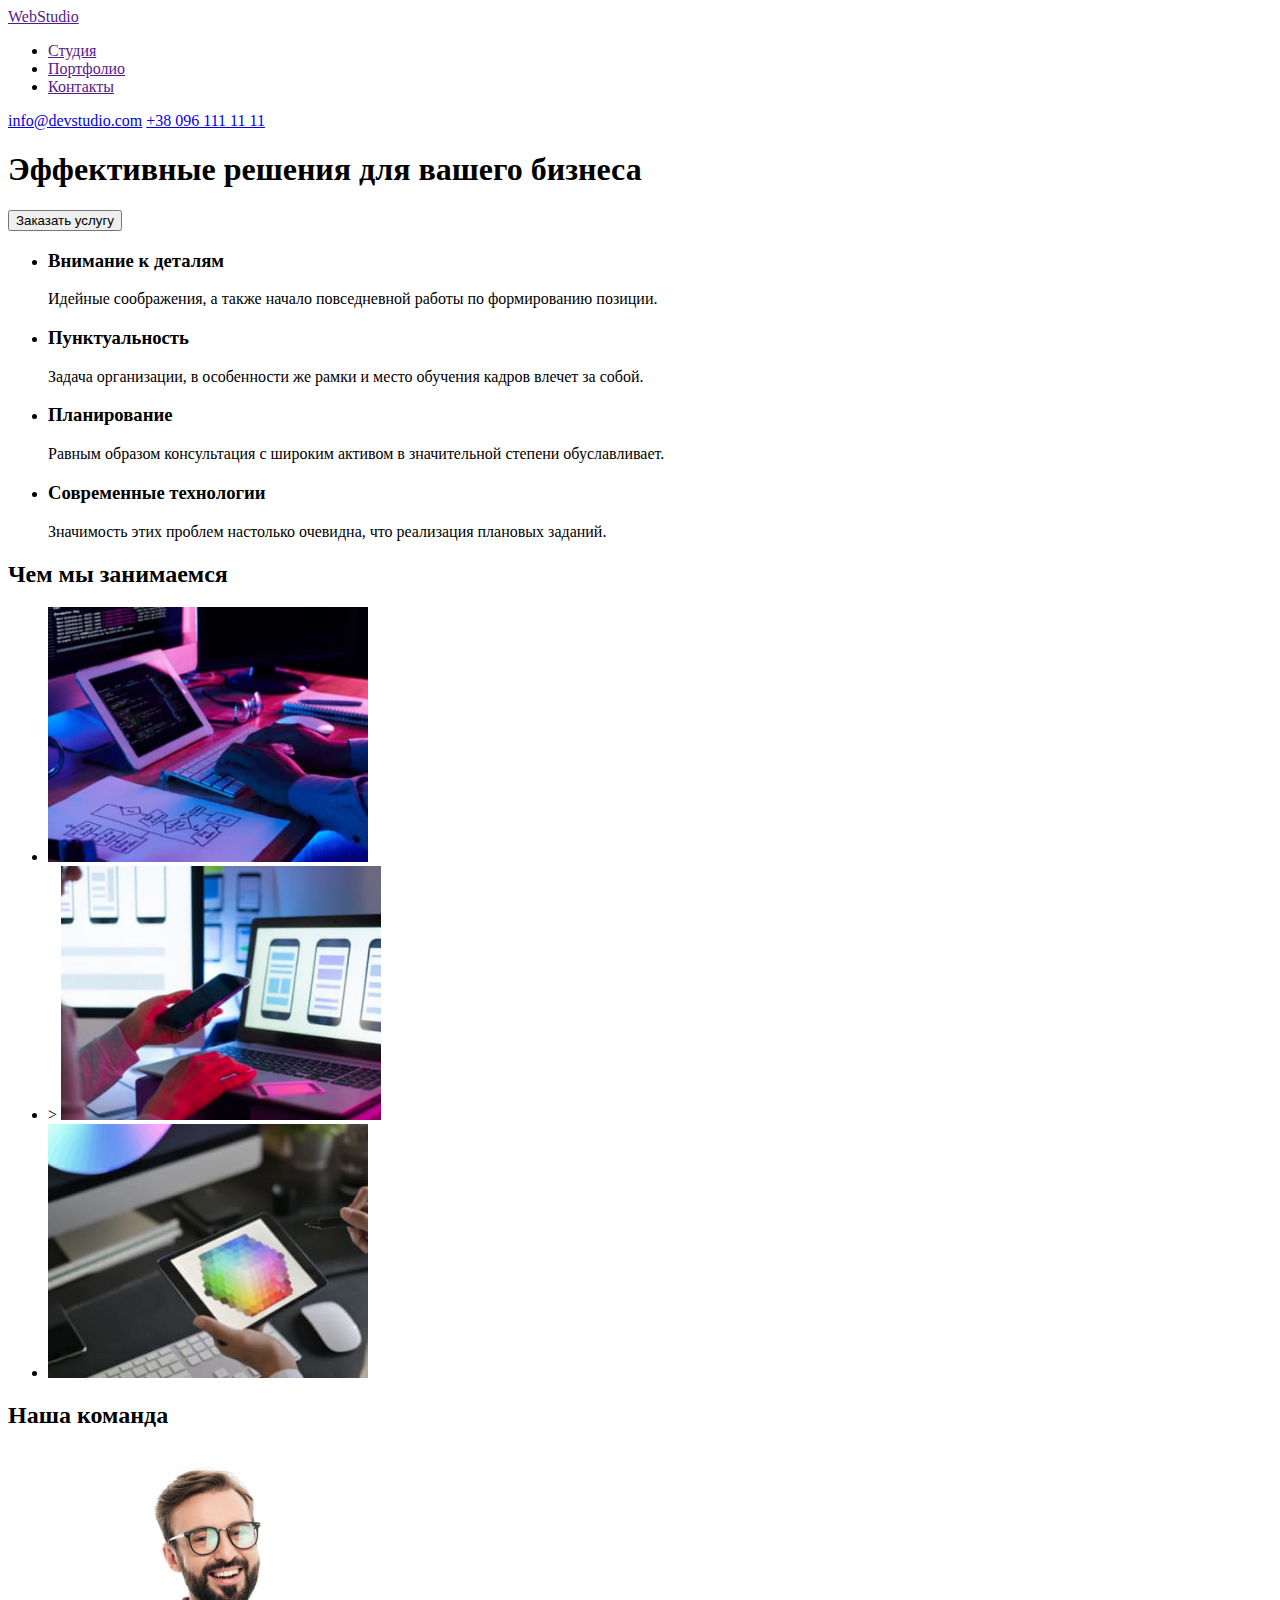
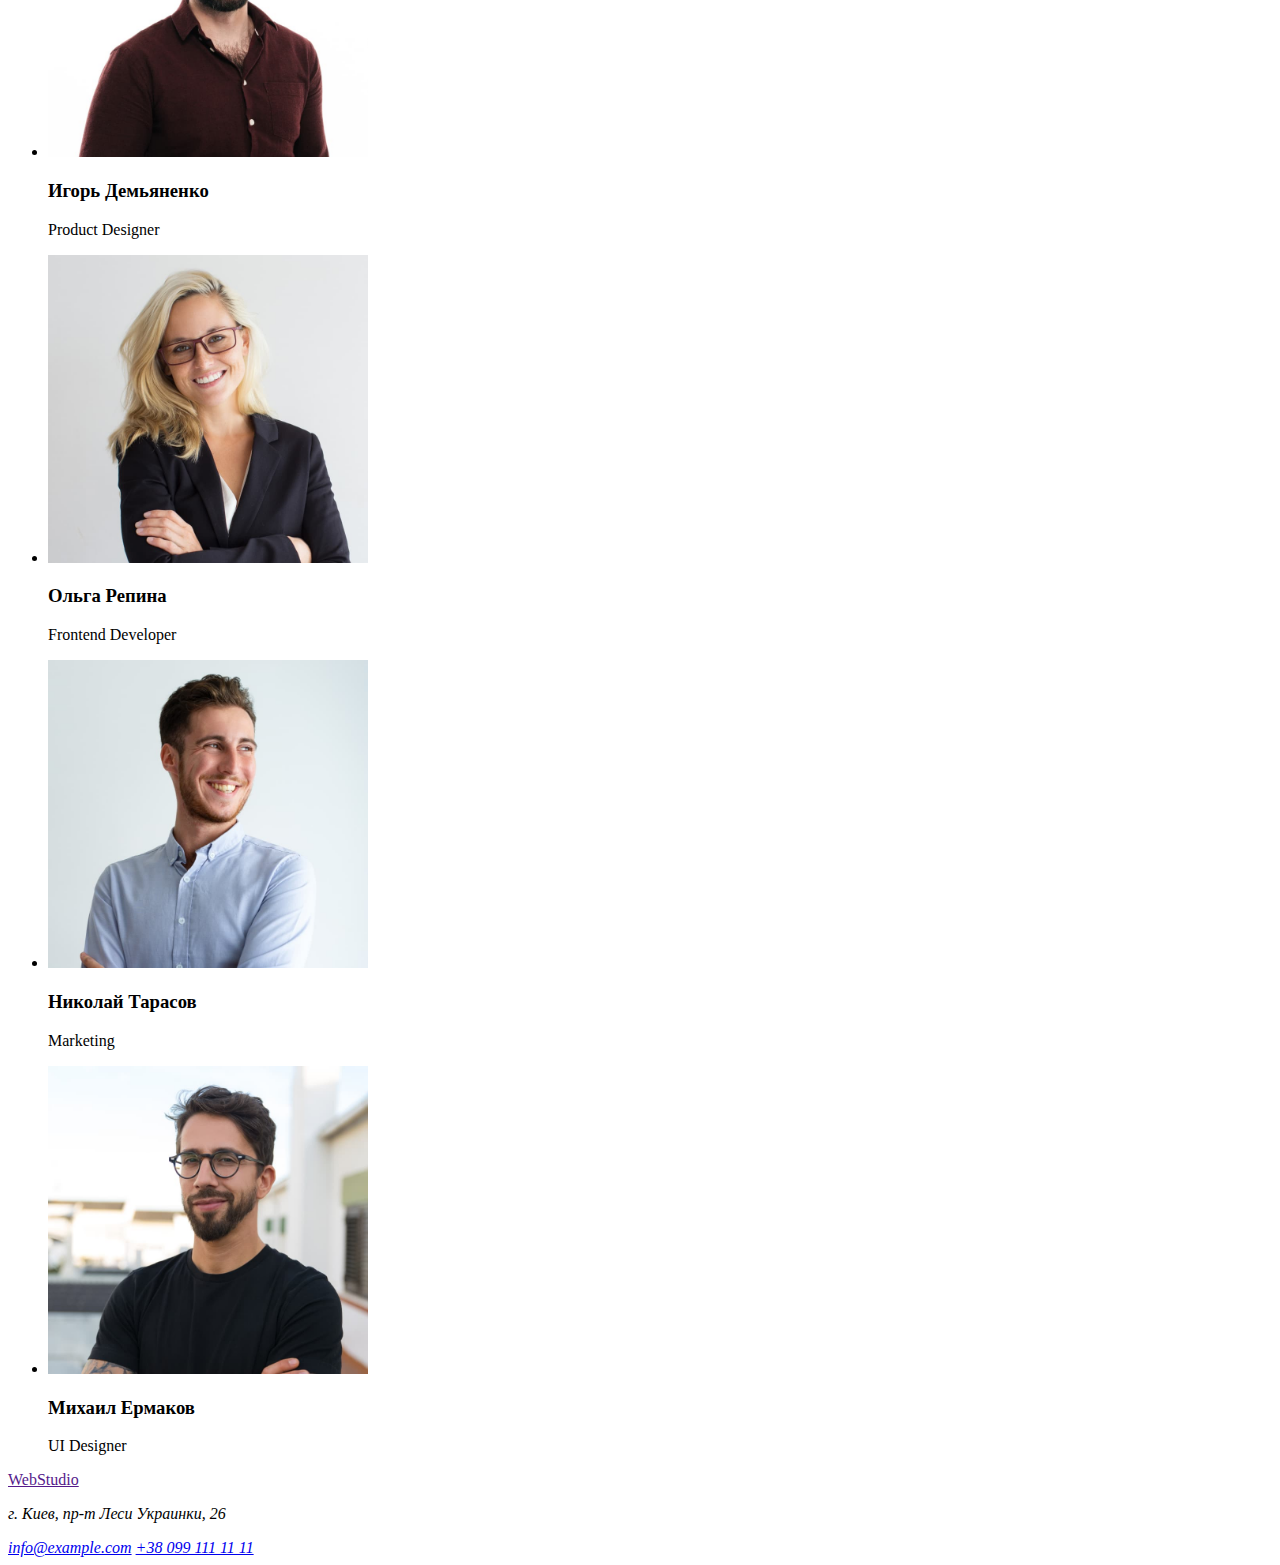
==== index.html @ b55bf021 "Update index.html" ====
<!DOCTYPE html>
<html lang="ru">
<head>
    <meta charset="UTF-8">
    <meta http-equiv="X-UA-Compatible" content="IE=edge">
    <meta name="viewport" content="width=device-width, initial-scale=1.0">
    <title>Document</title>
</head>
<body>
    <header>
        <a href="">WebStudio</a>
       <nav>
           <ul>
            <li>
                <a href="">Студия</a>
            </li>
            <li>
                <a href="">Портфолио</a>
            </li>
            <li>
                <a href=""> Контакты</a>
            </li>
        </ul>
       </nav>
        <a href="mailto:info@devstudio.com">info@devstudio.com</a>
        <a href="tel:+380961111111">+38 096 111 11 11</a>
    </header>
    <main>
        <section>
            <!--Шапка-->
            <h1>Эффективные решения для вашего бизнеса</h1>
            <button type="button">Заказать услугу</button>
        </section>
        <section>
            <!--Особенности-->
            <ul>
                <li>
                    <h3>Внимание к деталям</h3>
                    <p>Идейные соображения, а также начало повседневной работы по формированию позиции.</p>
                </li>
                <li>
                    <h3>Пунктуальность</h3>
                    <p>Задача организации, в особенности же рамки и место обучения кадров влечет за собой.</p></li>
                <li>
                    <h3>Планирование</h3>
                    <p>Равным образом консультация с широким активом в значительной степени обуславливает.</p></li>
                <li>
                    <h3>Современные технологии</h3>
                    <p>Значимость этих проблем настолько очевидна, что реализация плановых заданий.</p></li>
            </ul>
        </section>
        <section>
            <!--Чем мы занимаемся-->
            <h2>Чем мы занимаемся</h2>
            <ul>
                <li>
                    <img src="images/img1.jpg" alt="програмирование" width="320" />
                </li>
                <li>>
                    <img src="images/img2.jpg" alt="мобильное адаптирование" width="320" />
                </li>
                <li>
                    <img src="images/img3.jpg" alt="web-дизайн" width="320" />
                </li>
            </ul>
        </section>
        <section>
            <!--Наша команда-->
            <h2>Наша команда</h2>
                <ul>
                    <li>
                        <img src="images/card1.jpg"alt="Игорь Демьяненко"width="320">
                        <h3>Игорь Демьяненко</h3>
                        <p>Product Designer</p>
                    </li>
                    <li>     
                        <img src="images/card2.jpg"alt="Ольга Репина" width="320">
                        <h3>Ольга Репина</h3>
                        <p>Frontend Developer</p>
                    </li>
                    <li>            
                        <img src="images/card3.jpg" alt="Николай Тарасов" width="320">
                        <h3>Николай Тарасов</h3>
                        <p>Marketing</p>
                    </li>
                    <li>
                        <img src="images/card4.jpg"alt="Михаил Ермаков"width="320">
                        <h3>Михаил Ермаков</h3>
                        <p>UI Designer</p>
                    </li>
            </ul>
        </section>
    </main>
    <footer>
        <!--Подвал-->
    <a href="">WebStudio</a>
    <address>
        <p>г. Киев, пр-т Леси Украинки, 26</p>
        <a href="mailto:info@example.com">info@example.com</a>
        <a href="tel:+380991111111">+38 099 111 11 11</a>
    </address>
    </footer>
</body>
</html>
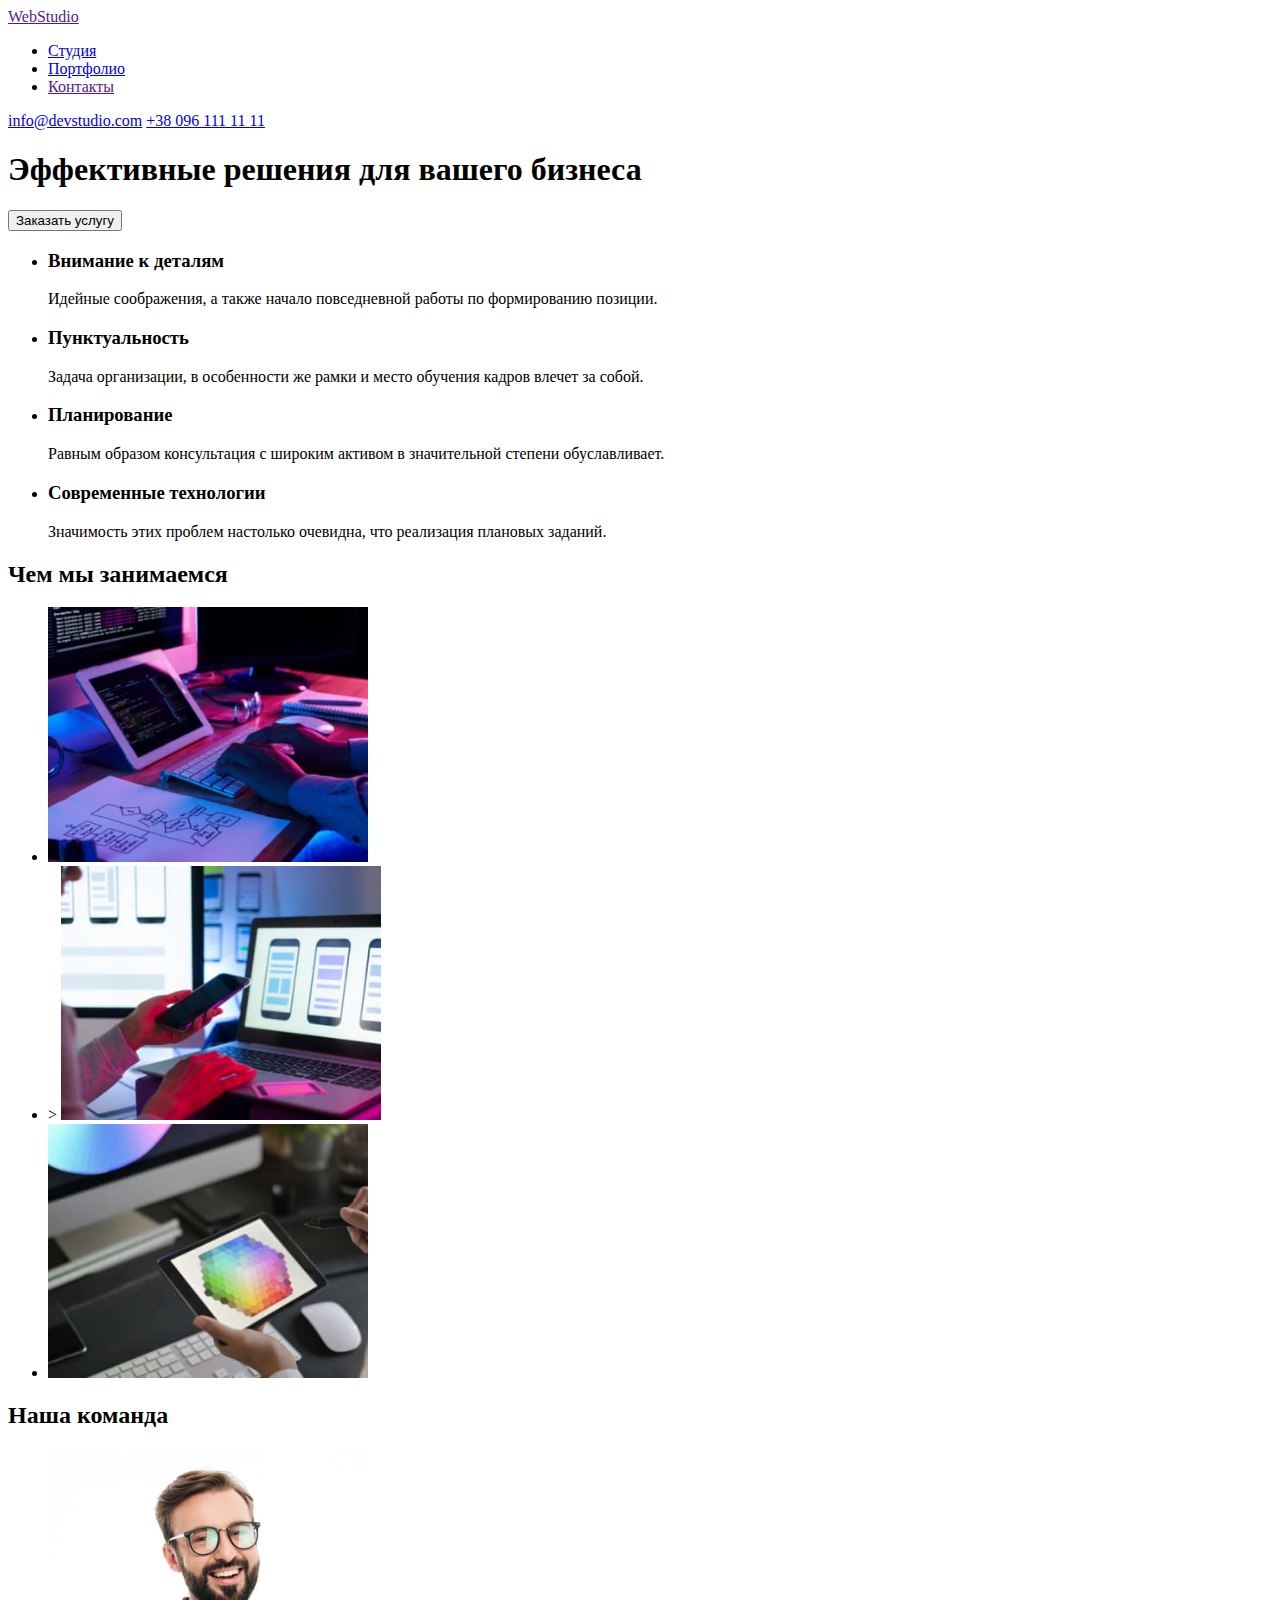
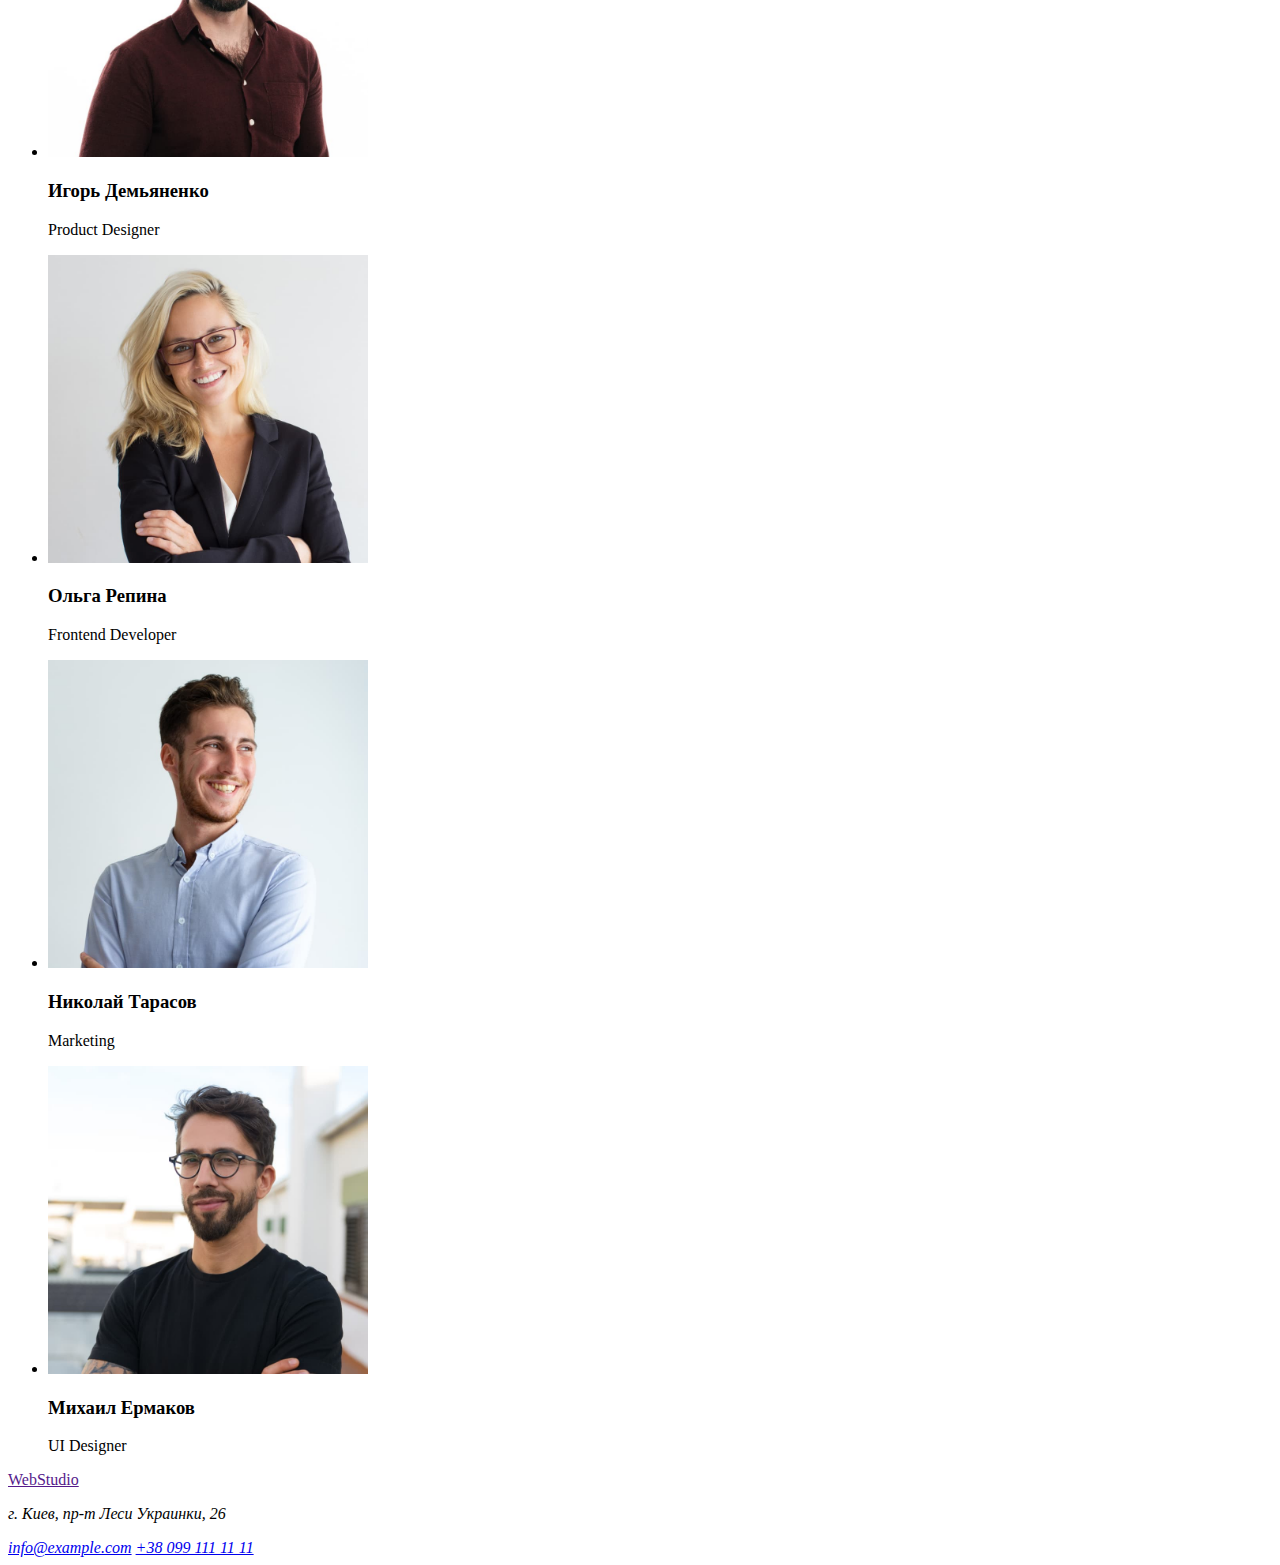
==== commit b10f92a5: "внесенны правки" ====
--- a/index.html
+++ b/index.html
@@ -4,7 +4,7 @@
     <meta charset="UTF-8">
     <meta http-equiv="X-UA-Compatible" content="IE=edge">
     <meta name="viewport" content="width=device-width, initial-scale=1.0">
-    <title>Document</title>
+    <title>Студия</title>
 </head>
 <body>
     <header>
@@ -12,10 +12,10 @@
        <nav>
            <ul>
             <li>
-                <a href="">Студия</a>
+                <a href="index.html">Студия</a>
             </li>
             <li>
-                <a href="">Портфолио</a>
+                <a href="portfolio.html">Портфолио</a>
             </li>
             <li>
                 <a href=""> Контакты</a>
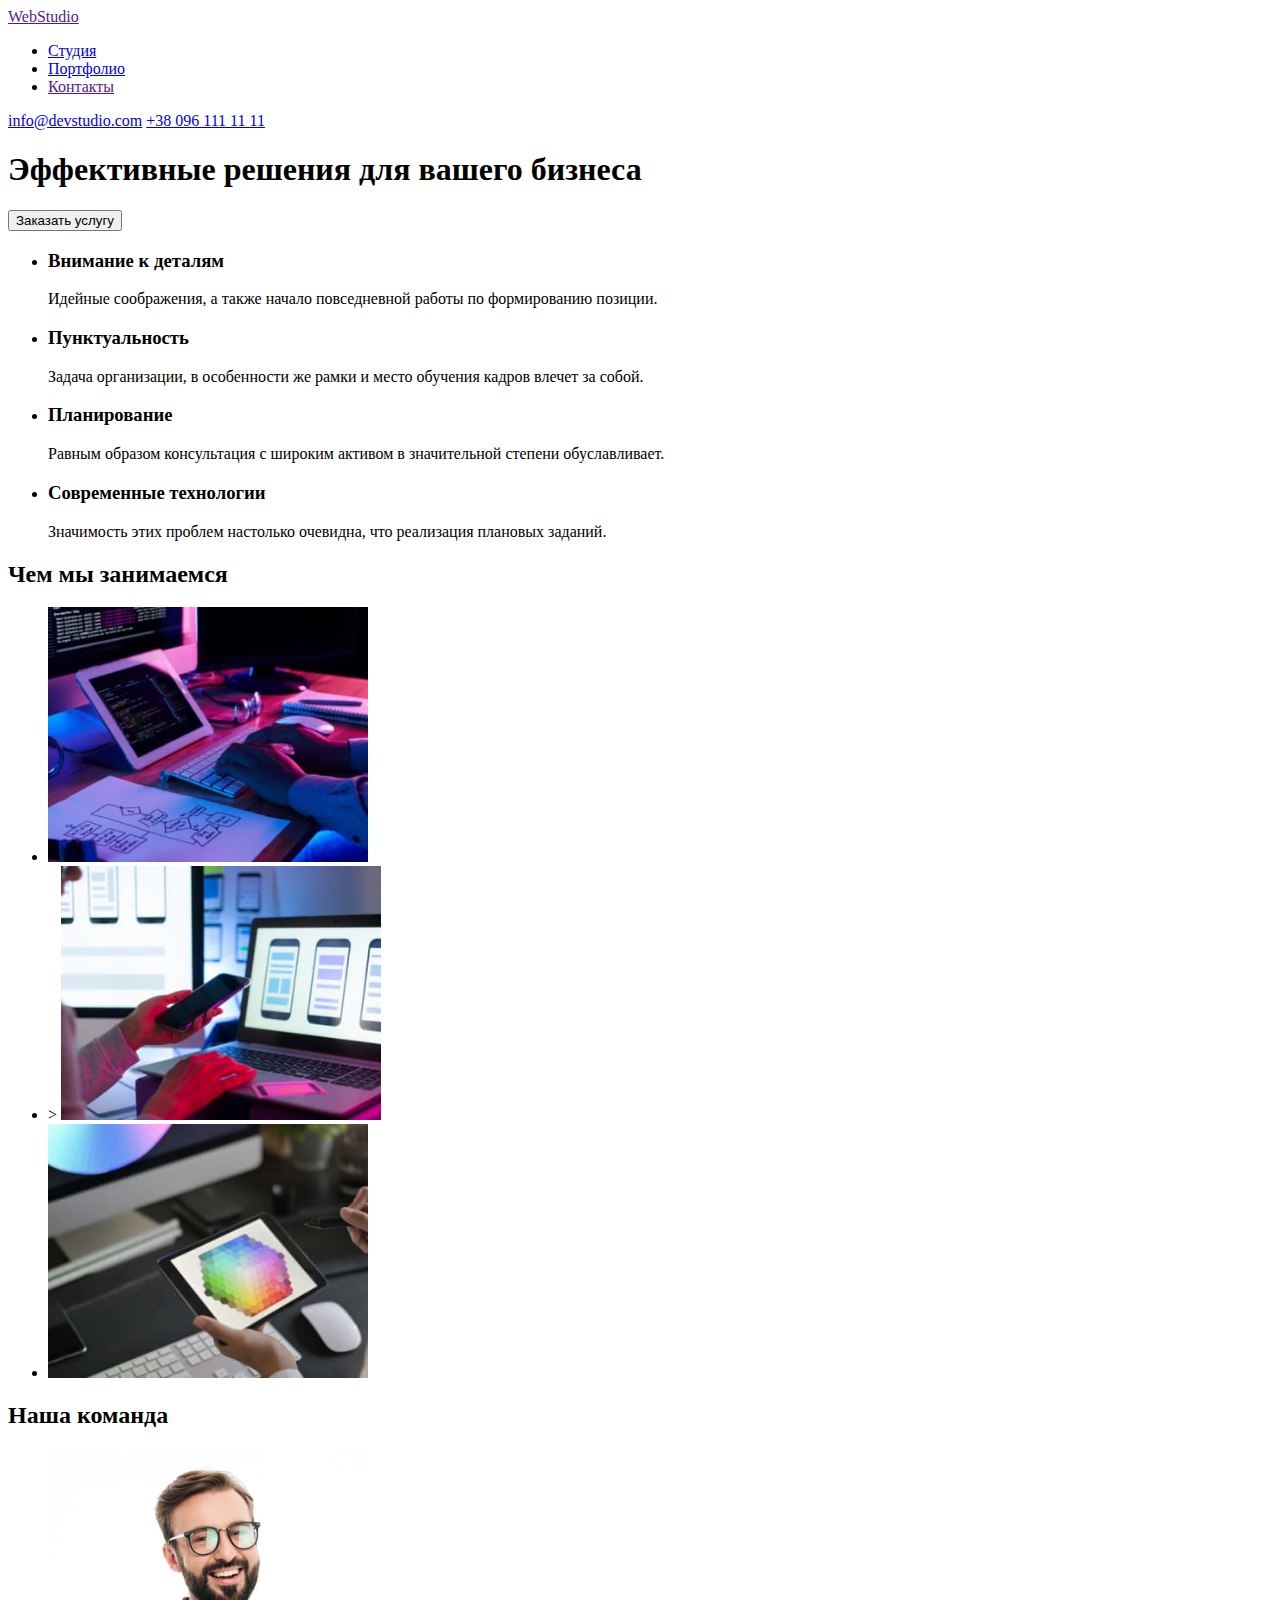
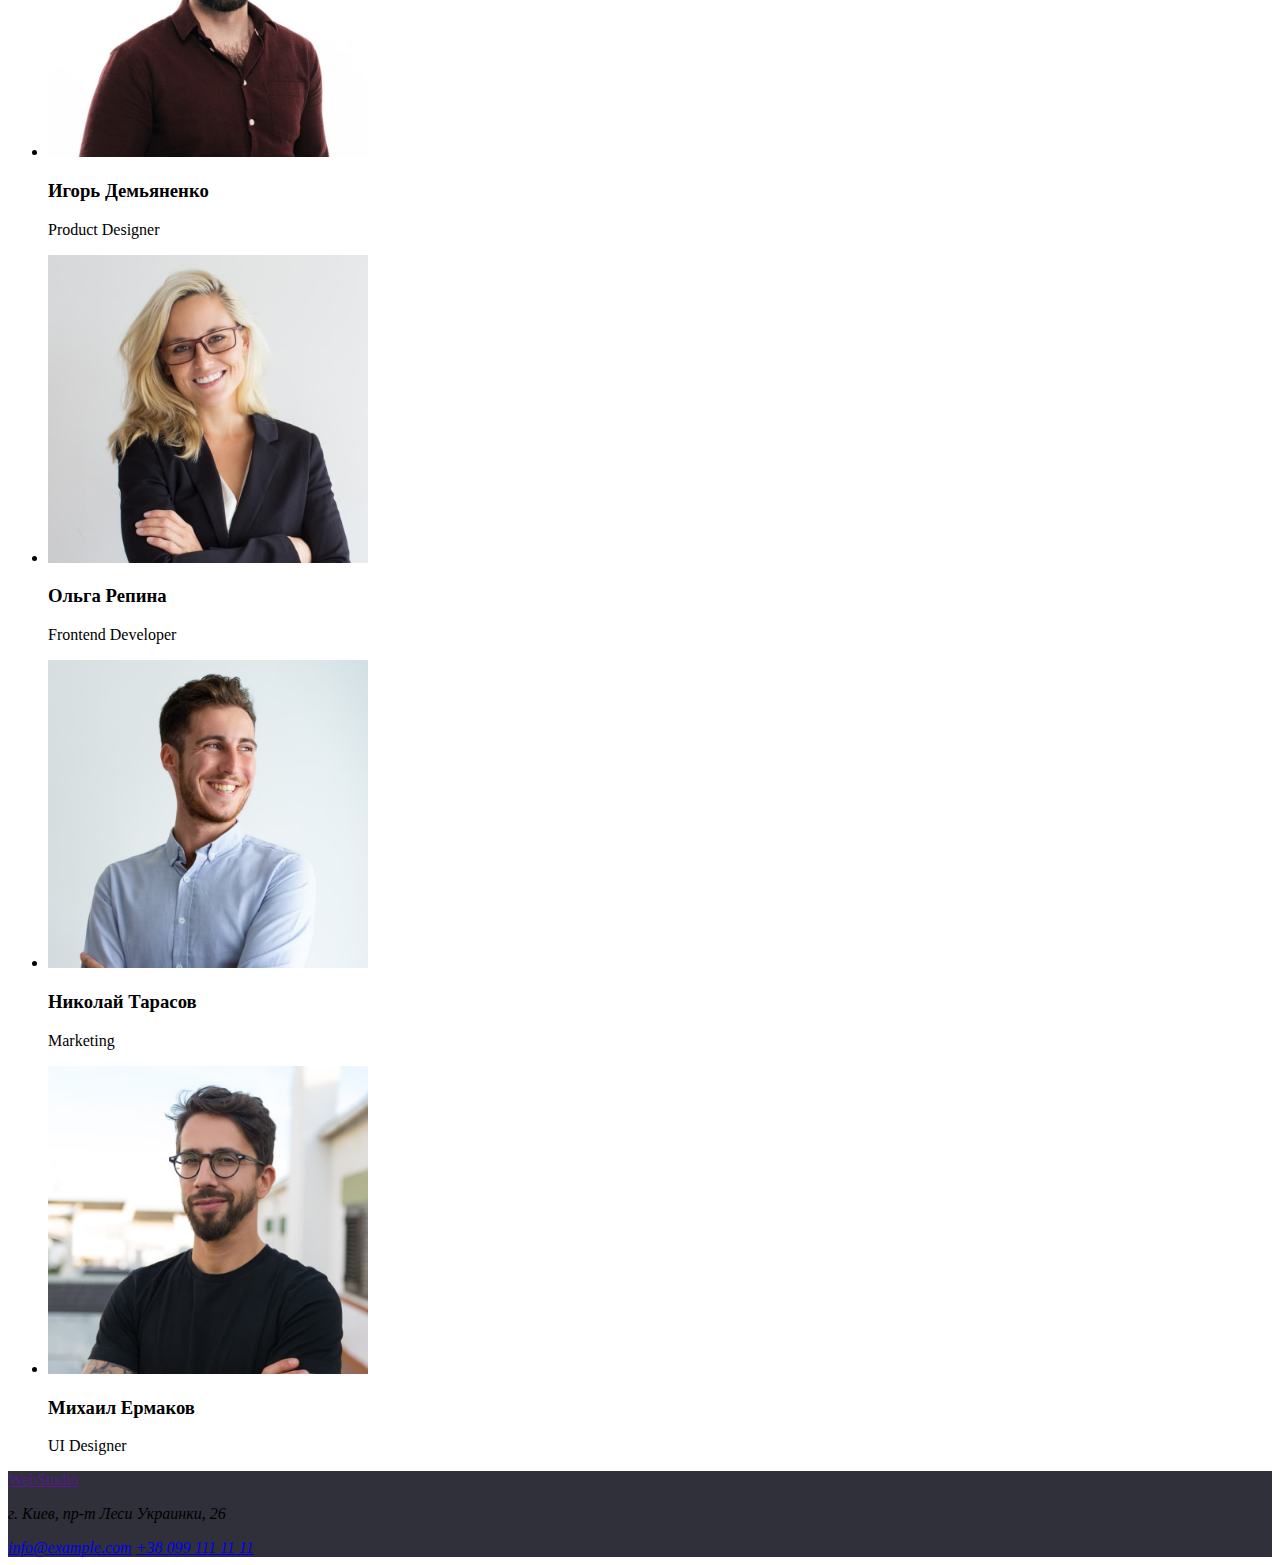
==== commit a37c3ba3: "css" ====
--- a/index.html
+++ b/index.html
@@ -5,9 +5,11 @@
     <meta http-equiv="X-UA-Compatible" content="IE=edge">
     <meta name="viewport" content="width=device-width, initial-scale=1.0">
     <title>Студия</title>
+    <link rel="stylesheet" href="css/styles.css">
 </head>
 <body>
     <header>
+        <!--верхняя строка-->
         <a href="">WebStudio</a>
        <nav>
            <ul>
--- a/css/styles.css
+++ b/css/styles.css
@@ -0,0 +1,41 @@
+:root {
+  --color-text: #000000;
+  --background-color: #ffffff;
+  --focus-color: #2196f3;
+  --secondary-color: #757575;
+}
+.list {
+  color: var(--color-text);
+  list-style-type: none;
+}
+body {
+  background-color: var(--background-color);
+  color: var(--color-text);
+}
+.logo {
+  color: var(--color-text);
+}
+/*site nab */
+.site-nav a {
+  color: var(--color-text);
+}
+.site-nav a:hover,
+.site-nav a:focus {
+  color: var(--focus-color);
+}
+/*button/*
+
+/*projects*/
+.project-title {
+  color: #212121;
+}
+.project-text {
+  color: var(--secondary-color);
+}
+/*footer*/
+footer {
+  background-color: #2f303a;
+}
+.address {
+  color: #ffffff;
+}
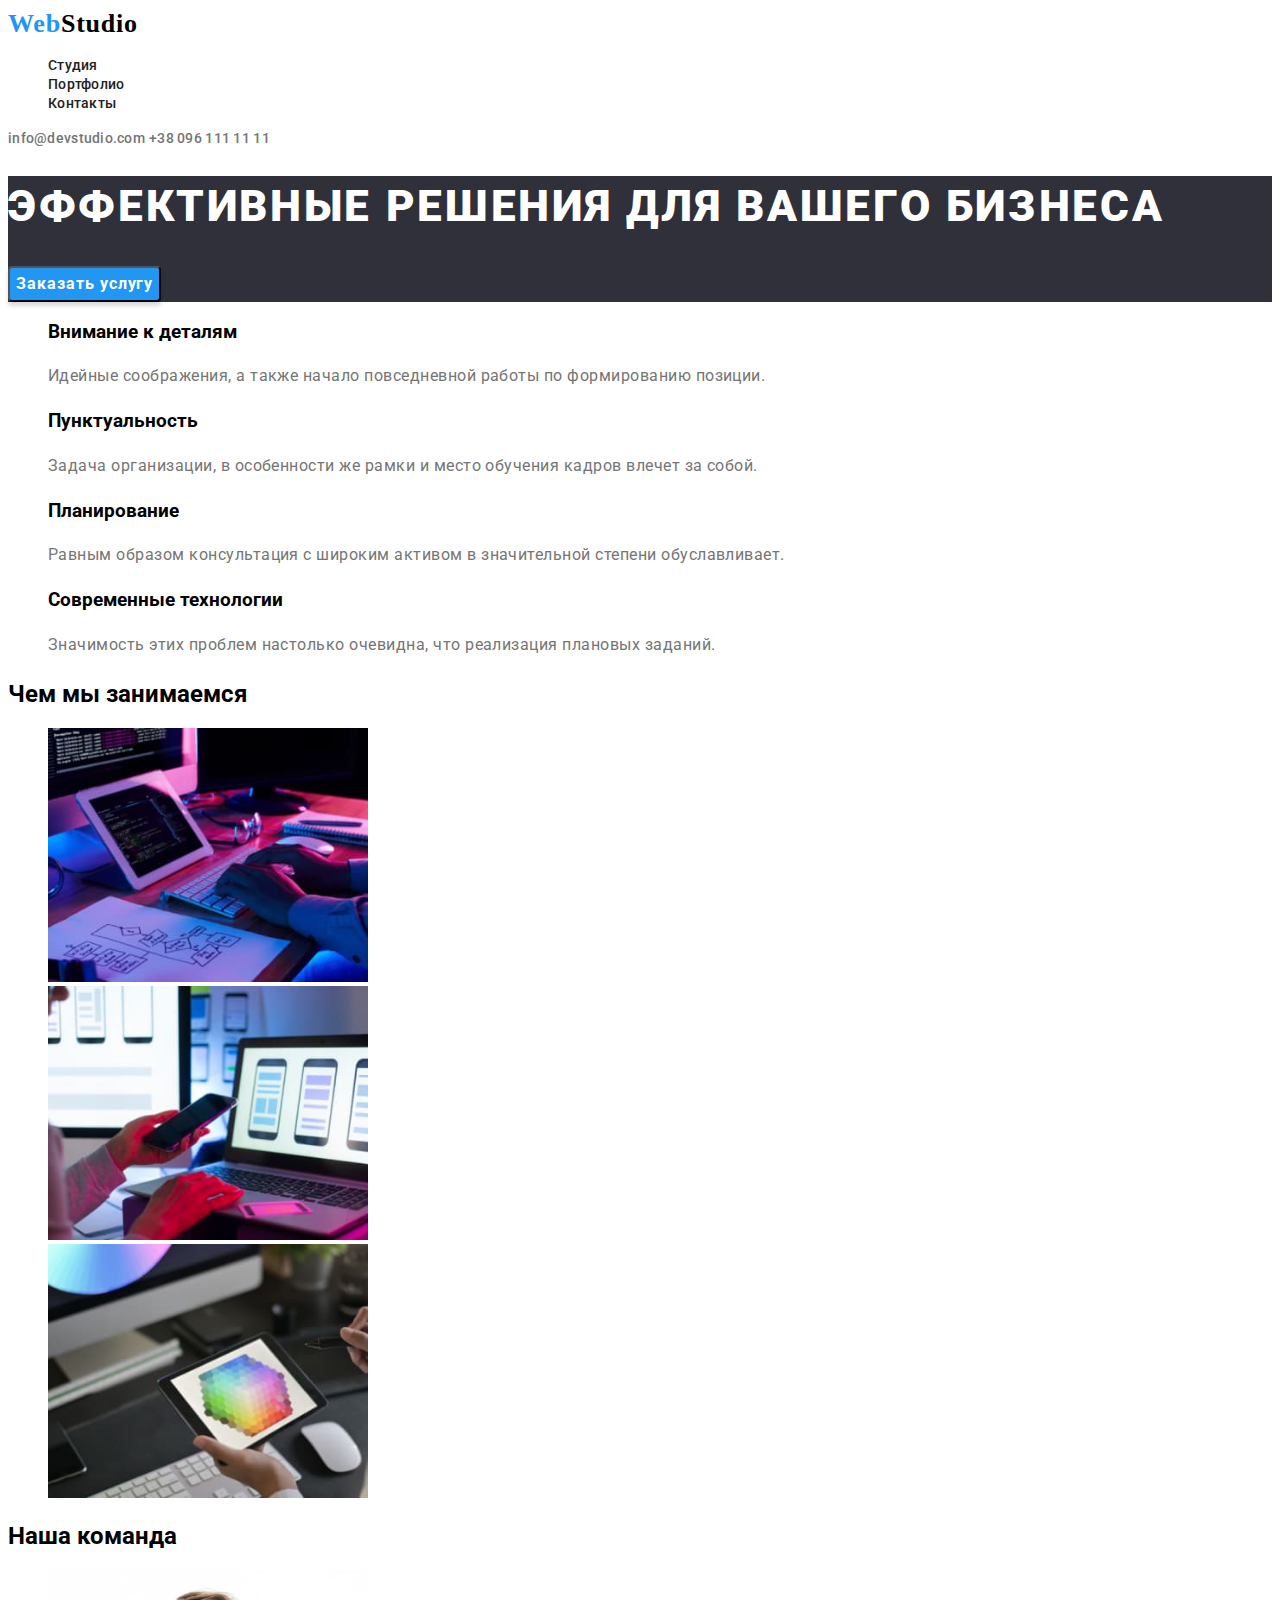
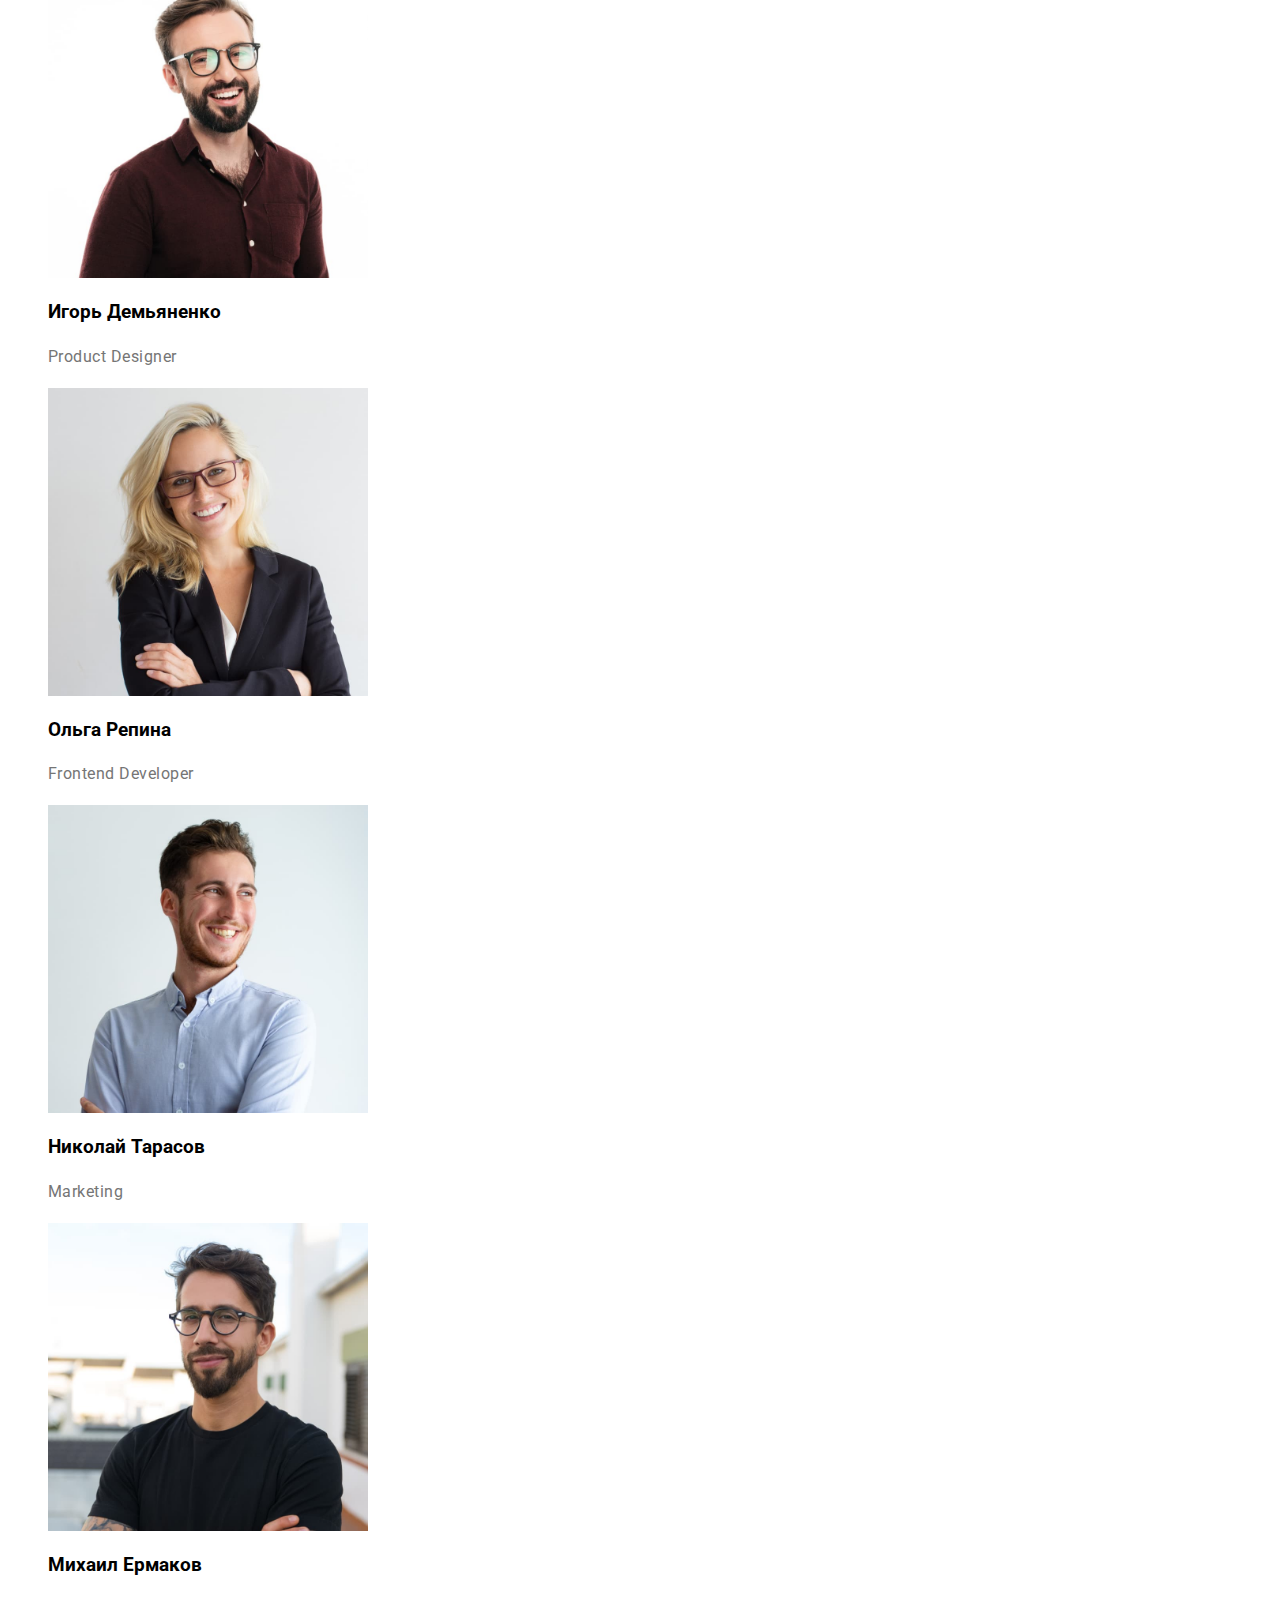
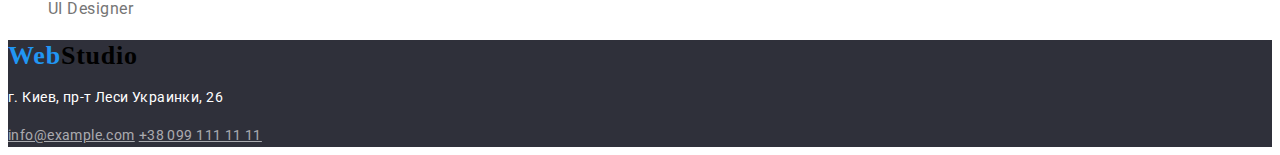
==== commit 29ed5dbe: "css" ====
--- a/index.html
+++ b/index.html
@@ -5,14 +5,17 @@
     <meta http-equiv="X-UA-Compatible" content="IE=edge">
     <meta name="viewport" content="width=device-width, initial-scale=1.0">
     <title>Студия</title>
+    <link rel="preconnect" href="https://fonts.googleapis.com">
+    <link rel="preconnect" href="https://fonts.gstatic.com" crossorigin>
+    <link href="https://fonts.googleapis.com/css2?family=Roboto:wght@400;500;700&display=swap" rel="stylesheet">
     <link rel="stylesheet" href="css/styles.css">
 </head>
 <body>
     <header>
         <!--верхняя строка-->
-        <a href="">WebStudio</a>
+        <a href=""class="logo link"><span class="logo-one">Web</span><span class="logo-two">Studio</span></a>
        <nav>
-           <ul>
+           <ul class="site-nav list">
             <li>
                 <a href="index.html">Студия</a>
             </li>
@@ -24,41 +27,41 @@
             </li>
         </ul>
        </nav>
-        <a href="mailto:info@devstudio.com">info@devstudio.com</a>
-        <a href="tel:+380961111111">+38 096 111 11 11</a>
+        <a class="contact link" href="mailto:info@devstudio.com">info@devstudio.com</a>
+        <a class="contact link" href="tel:+380961111111">+38 096 111 11 11</a>
     </header>
     <main>
-        <section>
+        <section class="servis">
             <!--Шапка-->
-            <h1>Эффективные решения для вашего бизнеса</h1>
-            <button type="button">Заказать услугу</button>
+            <h1 class="servis-text">Эффективные решения для вашего бизнеса</h1>
+            <button class="servis-button" type="button">Заказать услугу</button>
         </section>
         <section>
             <!--Особенности-->
-            <ul>
+            <ul class="list">
                 <li>
-                    <h3>Внимание к деталям</h3>
-                    <p>Идейные соображения, а также начало повседневной работы по формированию позиции.</p>
+                    <h3 class="project-titl">Внимание к деталям</h3>
+                    <p class="project-text">Идейные соображения, а также начало повседневной работы по формированию позиции.</p>
                 </li>
                 <li>
-                    <h3>Пунктуальность</h3>
-                    <p>Задача организации, в особенности же рамки и место обучения кадров влечет за собой.</p></li>
+                    <h3 class="project-titl">Пунктуальность</h3>
+                    <p class="project-text">Задача организации, в особенности же рамки и место обучения кадров влечет за собой.</p></li>
                 <li>
-                    <h3>Планирование</h3>
-                    <p>Равным образом консультация с широким активом в значительной степени обуславливает.</p></li>
+                    <h3 class="project-titl">Планирование</h3>
+                    <p class="project-text">Равным образом консультация с широким активом в значительной степени обуславливает.</p></li>
                 <li>
-                    <h3>Современные технологии</h3>
-                    <p>Значимость этих проблем настолько очевидна, что реализация плановых заданий.</p></li>
+                    <h3 class="project-titl">Современные технологии</h3>
+                    <p class="project-text">Значимость этих проблем настолько очевидна, что реализация плановых заданий.</p></li>
             </ul>
         </section>
         <section>
             <!--Чем мы занимаемся-->
-            <h2>Чем мы занимаемся</h2>
-            <ul>
+            <h2 class="project-titl">Чем мы занимаемся</h2>
+            <ul class="list">
                 <li>
                     <img src="images/img1.jpg" alt="програмирование" width="320" />
                 </li>
-                <li>>
+                <li>
                     <img src="images/img2.jpg" alt="мобильное адаптирование" width="320" />
                 </li>
                 <li>
@@ -68,38 +71,38 @@
         </section>
         <section>
             <!--Наша команда-->
-            <h2>Наша команда</h2>
-                <ul>
+            <h2 class="project-titl">Наша команда</h2>
+                <ul class="list">
                     <li>
                         <img src="images/card1.jpg"alt="Игорь Демьяненко"width="320">
-                        <h3>Игорь Демьяненко</h3>
-                        <p>Product Designer</p>
+                        <h3 class="project-titl">Игорь Демьяненко</h3>
+                        <p class="project-text">Product Designer</p>
                     </li>
                     <li>     
                         <img src="images/card2.jpg"alt="Ольга Репина" width="320">
-                        <h3>Ольга Репина</h3>
-                        <p>Frontend Developer</p>
+                        <h3 class="project-titl">Ольга Репина</h3>
+                        <p class="project-text">Frontend Developer</p>
                     </li>
                     <li>            
                         <img src="images/card3.jpg" alt="Николай Тарасов" width="320">
-                        <h3>Николай Тарасов</h3>
-                        <p>Marketing</p>
+                        <h3 class="project-titl">Николай Тарасов</h3>
+                        <p class="project-text">Marketing</p>
                     </li>
                     <li>
                         <img src="images/card4.jpg"alt="Михаил Ермаков"width="320">
-                        <h3>Михаил Ермаков</h3>
-                        <p>UI Designer</p>
+                        <h3 class="project-titl">Михаил Ермаков</h3>
+                        <p class="project-text">UI Designer</p>
                     </li>
             </ul>
         </section>
     </main>
     <footer>
         <!--Подвал-->
-    <a href="">WebStudio</a>
+    <a href="" class="logo link"><span class="logo-one">Web</span><span class="logo-two">Studio</span></a>
     <address>
-        <p>г. Киев, пр-т Леси Украинки, 26</p>
-        <a href="mailto:info@example.com">info@example.com</a>
-        <a href="tel:+380991111111">+38 099 111 11 11</a>
+        <p class="address">г. Киев, пр-т Леси Украинки, 26</p>
+        <a class="address-contact" href="mailto:info@example.com">info@example.com</a>
+        <a class="address-contact" href="tel:+380991111111">+38 099 111 11 11</a>
     </address>
     </footer>
 </body>
--- a/css/styles.css
+++ b/css/styles.css
@@ -1,6 +1,9 @@
 :root {
+  --primary-font-family: "Roboto", sans-serif;
+  --secondary-font-family: "Raleway", sans-serif;
   --color-text: #000000;
   --background-color: #ffffff;
+  --second-background: #2f303a;
   --focus-color: #2196f3;
   --secondary-color: #757575;
 }
@@ -8,34 +11,153 @@
   color: var(--color-text);
   list-style-type: none;
 }
+.link {
+  text-decoration: none;
+}
 body {
   background-color: var(--background-color);
   color: var(--color-text);
+  font-family: var(--primary-font-family);
 }
 .logo {
+  font-family: Raleway;
+  font-style: normal;
+  font-weight: bold;
+  font-size: 26px;
+  line-height: 31px;
+  /* identical to box height */
+  letter-spacing: 0.03em;
+}
+.logo-one {
+  color: #2196f3;
+}
+.logo-two {
   color: var(--color-text);
 }
 /*site nab */
 .site-nav a {
-  color: var(--color-text);
+  color: #212121;
+  font-family: Roboto;
+  font-style: normal;
+  font-weight: 500;
+  font-size: 14px;
+  line-height: 16px;
+  letter-spacing: 0.02em;
+  text-decoration: none;
 }
 .site-nav a:hover,
 .site-nav a:focus {
   color: var(--focus-color);
 }
-/*button/*
+.contact {
+  font-family: Roboto;
+  font-style: normal;
+  font-weight: 500;
+  font-size: 14px;
+  line-height: 16px;
+  letter-spacing: 0.02em;
+  color: var(--secondary-color);
+}
+.contact:hover,
+.contact:focus {
+  color: var(--focus-color);
+}
+/*service*/
+.servis {
+  background-color: var(--second-background);
+}
+.servis-text {
+  font-family: Roboto;
+  font-style: normal;
+  font-weight: 900;
+  font-size: 44px;
+  line-height: 60px;
+  letter-spacing: 0.06em;
+  text-transform: uppercase;
+  color: #ffffff;
+}
+.servis-button {
+  font-family: Roboto;
+  font-style: normal;
+  font-weight: bold;
+  font-size: 16px;
+  line-height: 30px;
+  display: flex;
+  align-items: center;
+  text-align: center;
+  letter-spacing: 0.06em;
 
+  color: #ffffff;
+  background: #2196f3;
+  box-shadow: 0px 4px 4px rgba(0, 0, 0, 0.15);
+  border-radius: 4px;
+}
+.servis-button:hover,
+.servis-button:focus {
+  background: #f5f4fa;
+  color: #000000;
+  box-shadow: 0px 4px 4px rgba(0, 0, 0, 0.15);
+  border-radius: 4px;
+}
+/*button*/
+.button {
+  font-family: inherit;
+  font-family: Roboto;
+  font-style: normal;
+  font-weight: 500;
+  font-size: 16px;
+  line-height: 26px;
+  background-color: #f5f4fa;
+  text-transform: uppercase;
+  cursor: pointer;
+}
+.button :focus,
+.button :hover {
+  background-color: var(--focus-color);
+  color: #ffffff;
+}
 /*projects*/
 .project-title {
+  font-family: Roboto;
+  font-style: normal;
+  font-weight: bold;
+  font-size: 18px;
+  line-height: 36px;
+  letter-spacing: 0.06em;
   color: #212121;
 }
 .project-text {
+  font-family: Roboto;
+  font-style: normal;
+  font-weight: normal;
+  font-size: 16px;
+  line-height: 30px;
+  letter-spacing: 0.03em;
   color: var(--secondary-color);
 }
 /*footer*/
 footer {
-  background-color: #2f303a;
+  background-color: var(--second-background);
 }
 .address {
+  font-family: Roboto;
+  font-style: normal;
+  font-weight: normal;
+  font-size: 14px;
+  line-height: 24px;
+  letter-spacing: 0.03em;
   color: #ffffff;
 }
+.address-contact {
+  font-family: Roboto;
+  font-style: normal;
+  font-weight: normal;
+  font-size: 14px;
+  line-height: 24px;
+  letter-spacing: 0.03em;
+  color: rgba(255, 255, 255, 0.6);
+}
+.address-contact:focus,
+.address-contact:hover {
+  color: var(--focus-color);
+}
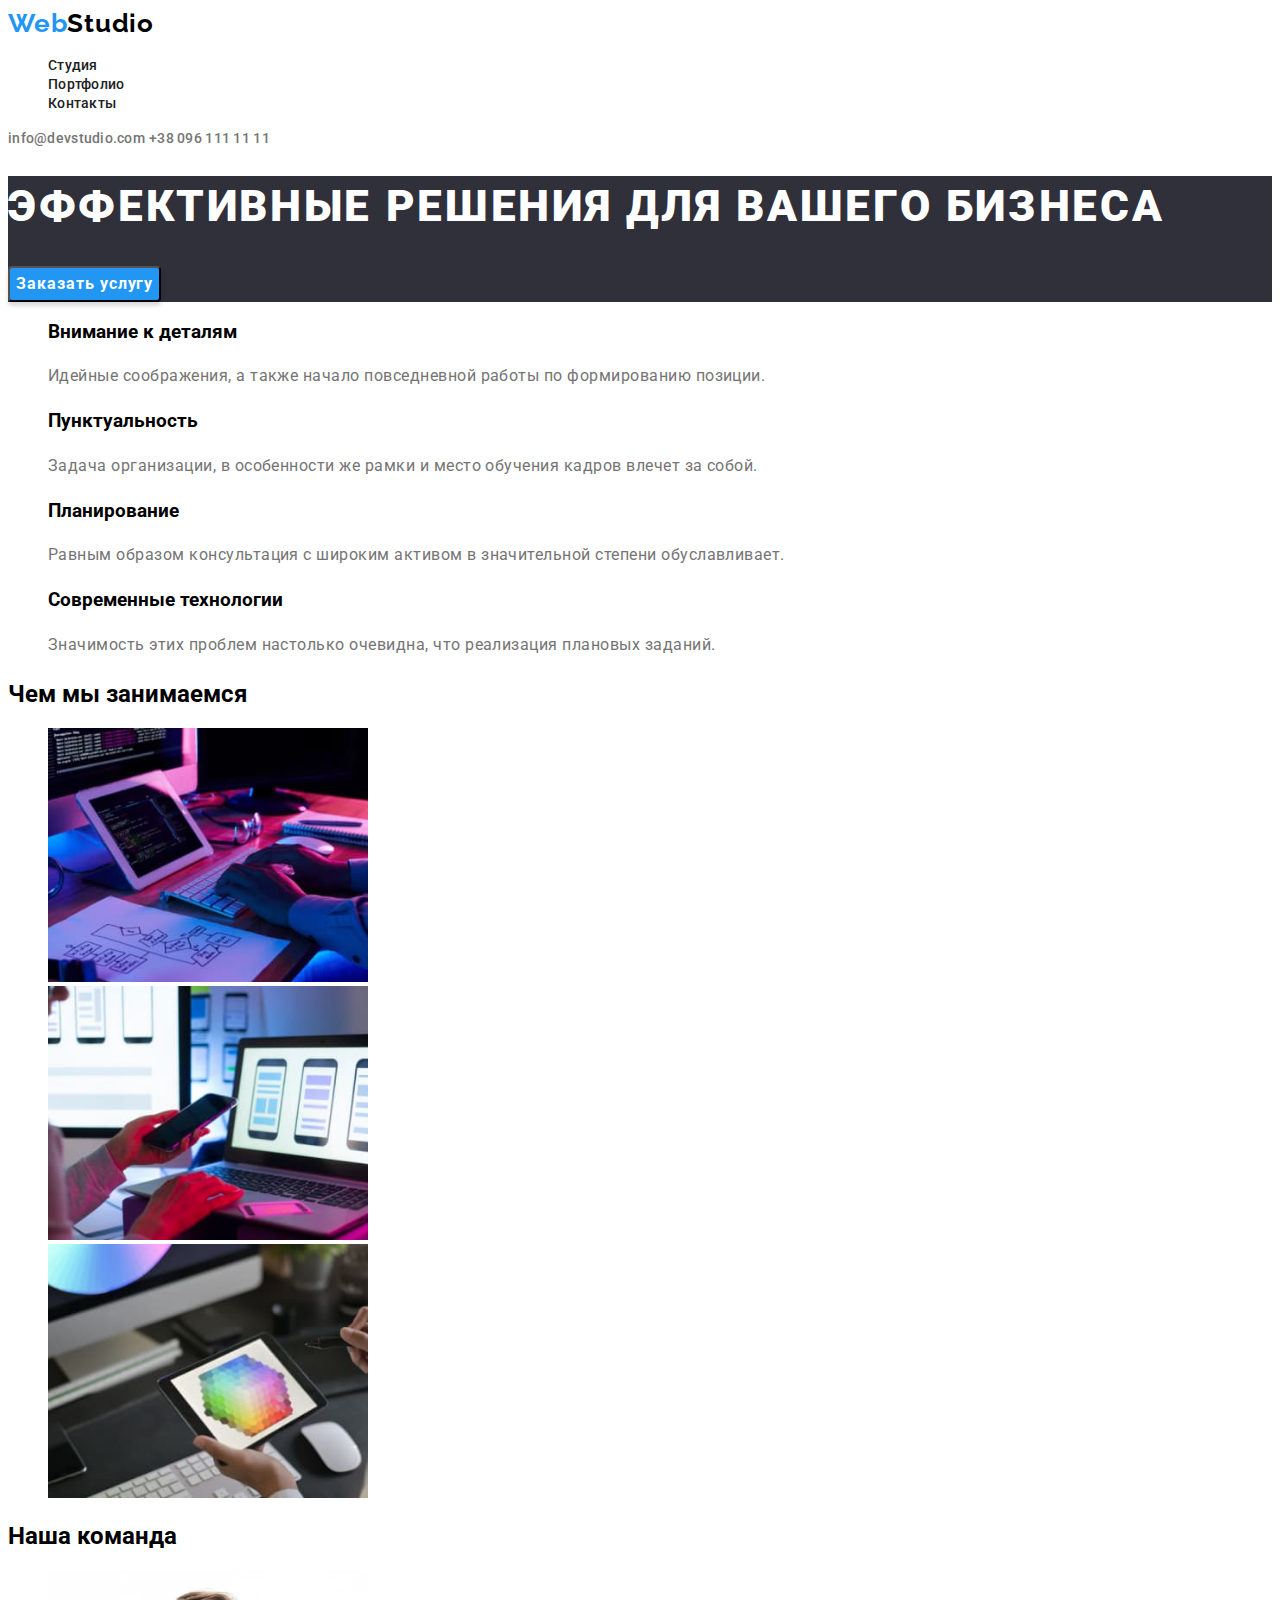
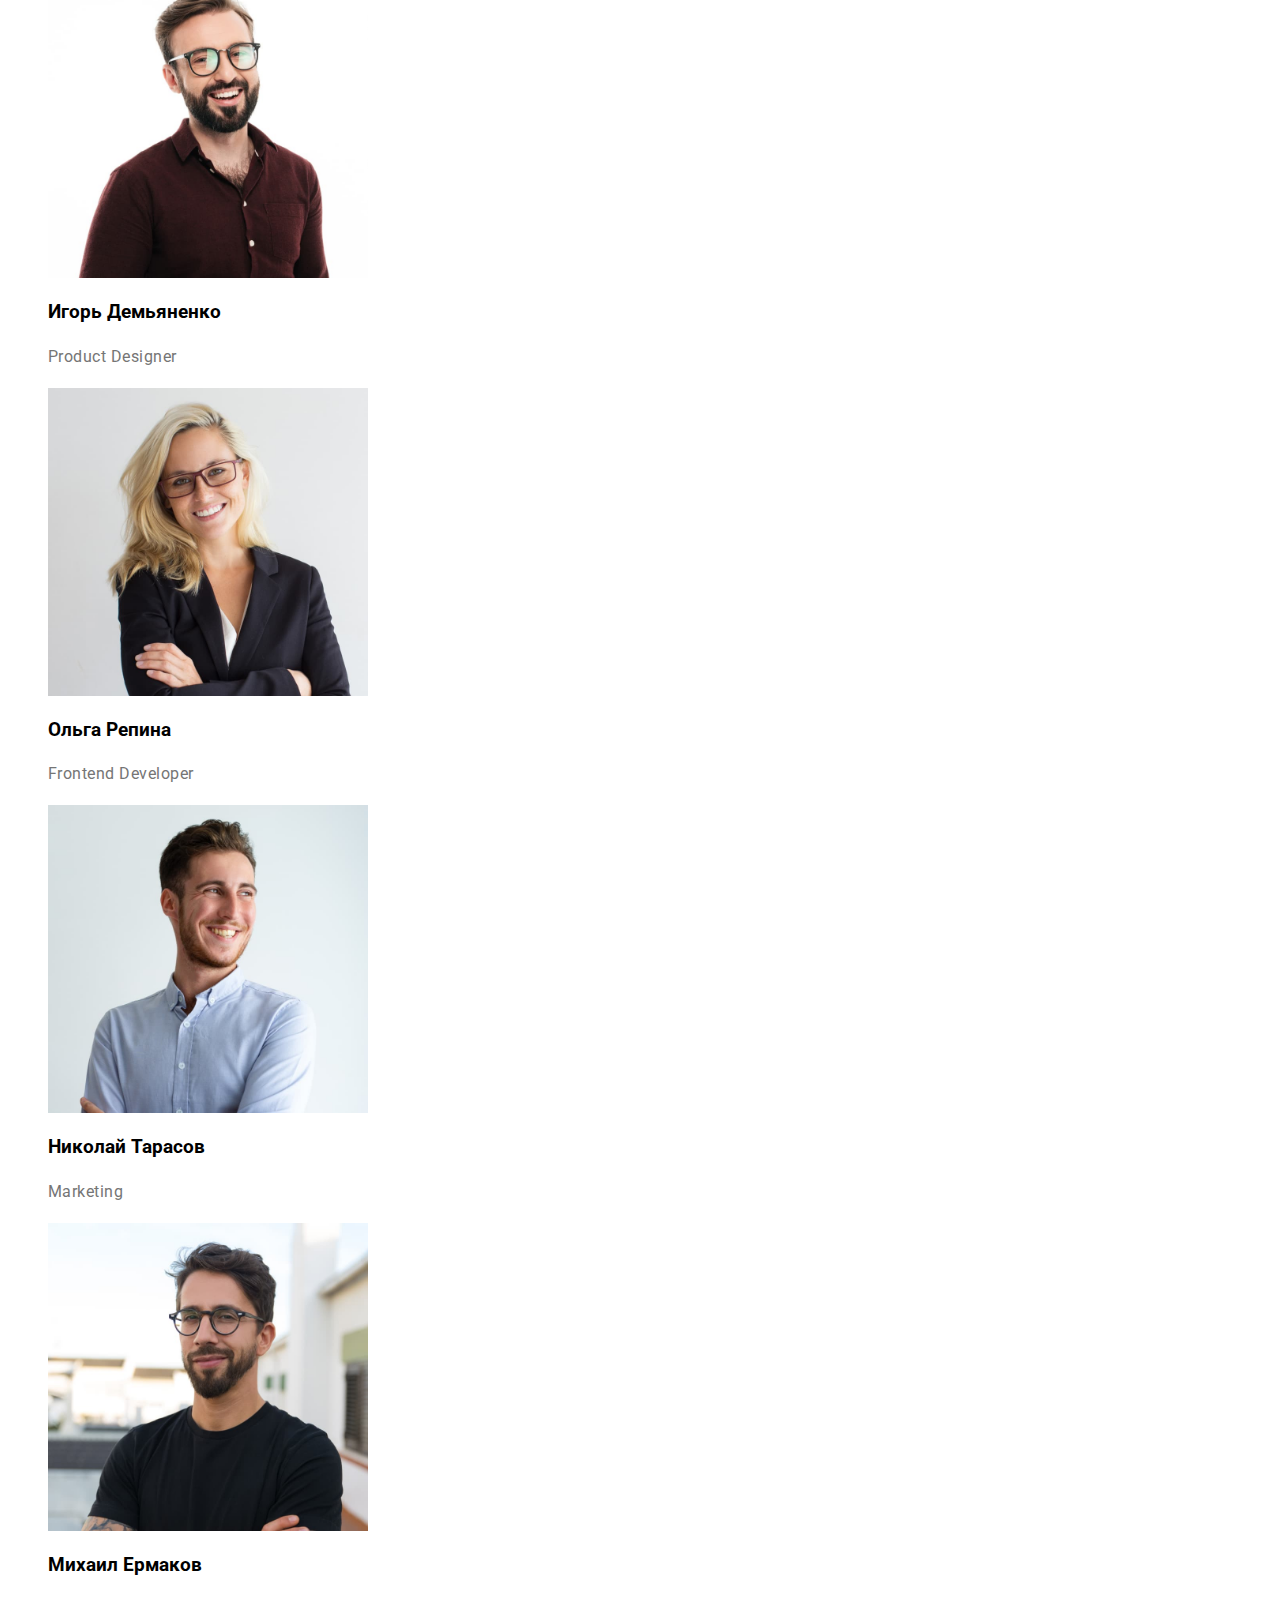
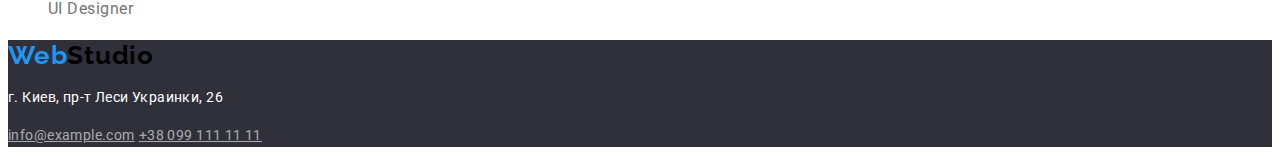
==== commit ce48563d: "css" ====
--- a/index.html
+++ b/index.html
@@ -5,9 +5,10 @@
     <meta http-equiv="X-UA-Compatible" content="IE=edge">
     <meta name="viewport" content="width=device-width, initial-scale=1.0">
     <title>Студия</title>
-    <link rel="preconnect" href="https://fonts.googleapis.com">
-    <link rel="preconnect" href="https://fonts.gstatic.com" crossorigin>
-    <link href="https://fonts.googleapis.com/css2?family=Roboto:wght@400;500;700&display=swap" rel="stylesheet">
+<link rel="preconnect" href="https://fonts.googleapis.com">
+<link rel="preconnect" href="https://fonts.gstatic.com" crossorigin>
+<link href="https://fonts.googleapis.com/css2?family=Raleway:wght@700&family=Roboto:wght@400;500;700&display=swap"
+    rel="stylesheet">
     <link rel="stylesheet" href="css/styles.css">
 </head>
 <body>
--- a/css/styles.css
+++ b/css/styles.css
@@ -20,7 +20,7 @@
   font-family: var(--primary-font-family);
 }
 .logo {
-  font-family: Raleway;
+  font-family: var(--secondary-font-family);
   font-style: normal;
   font-weight: bold;
   font-size: 26px;
@@ -37,7 +37,7 @@
 /*site nab */
 .site-nav a {
   color: #212121;
-  font-family: Roboto;
+  font-family: var(--primary-font-family);
   font-style: normal;
   font-weight: 500;
   font-size: 14px;
@@ -50,7 +50,7 @@
   color: var(--focus-color);
 }
 .contact {
-  font-family: Roboto;
+  font-family: var(--primary-font-family);
   font-style: normal;
   font-weight: 500;
   font-size: 14px;
@@ -67,7 +67,7 @@
   background-color: var(--second-background);
 }
 .servis-text {
-  font-family: Roboto;
+  font-family: var(--primary-font-family);
   font-style: normal;
   font-weight: 900;
   font-size: 44px;
@@ -77,7 +77,7 @@
   color: #ffffff;
 }
 .servis-button {
-  font-family: Roboto;
+  font-family: var(--primary-font-family);
   font-style: normal;
   font-weight: bold;
   font-size: 16px;
@@ -101,16 +101,18 @@
 }
 /*button*/
 .button {
-  font-family: inherit;
-  font-family: Roboto;
+  font-family: var(--primary-font-family);
   font-style: normal;
   font-weight: 500;
   font-size: 16px;
   line-height: 26px;
+  /* identical to box height, or 162% */
+  letter-spacing: 0.03em;
   background-color: #f5f4fa;
-  text-transform: uppercase;
-  cursor: pointer;
+  color: #212121;
+  border-radius: 4px;
 }
+
 .button :focus,
 .button :hover {
   background-color: var(--focus-color);
@@ -118,7 +120,7 @@
 }
 /*projects*/
 .project-title {
-  font-family: Roboto;
+  font-family: var(--primary-font-family);
   font-style: normal;
   font-weight: bold;
   font-size: 18px;
@@ -127,7 +129,7 @@
   color: #212121;
 }
 .project-text {
-  font-family: Roboto;
+  font-family: var(--primary-font-family);
   font-style: normal;
   font-weight: normal;
   font-size: 16px;
@@ -140,7 +142,7 @@
   background-color: var(--second-background);
 }
 .address {
-  font-family: Roboto;
+  font-family: var(--primary-font-family);
   font-style: normal;
   font-weight: normal;
   font-size: 14px;
@@ -149,7 +151,7 @@
   color: #ffffff;
 }
 .address-contact {
-  font-family: Roboto;
+  font-family: var(--primary-font-family);
   font-style: normal;
   font-weight: normal;
   font-size: 14px;
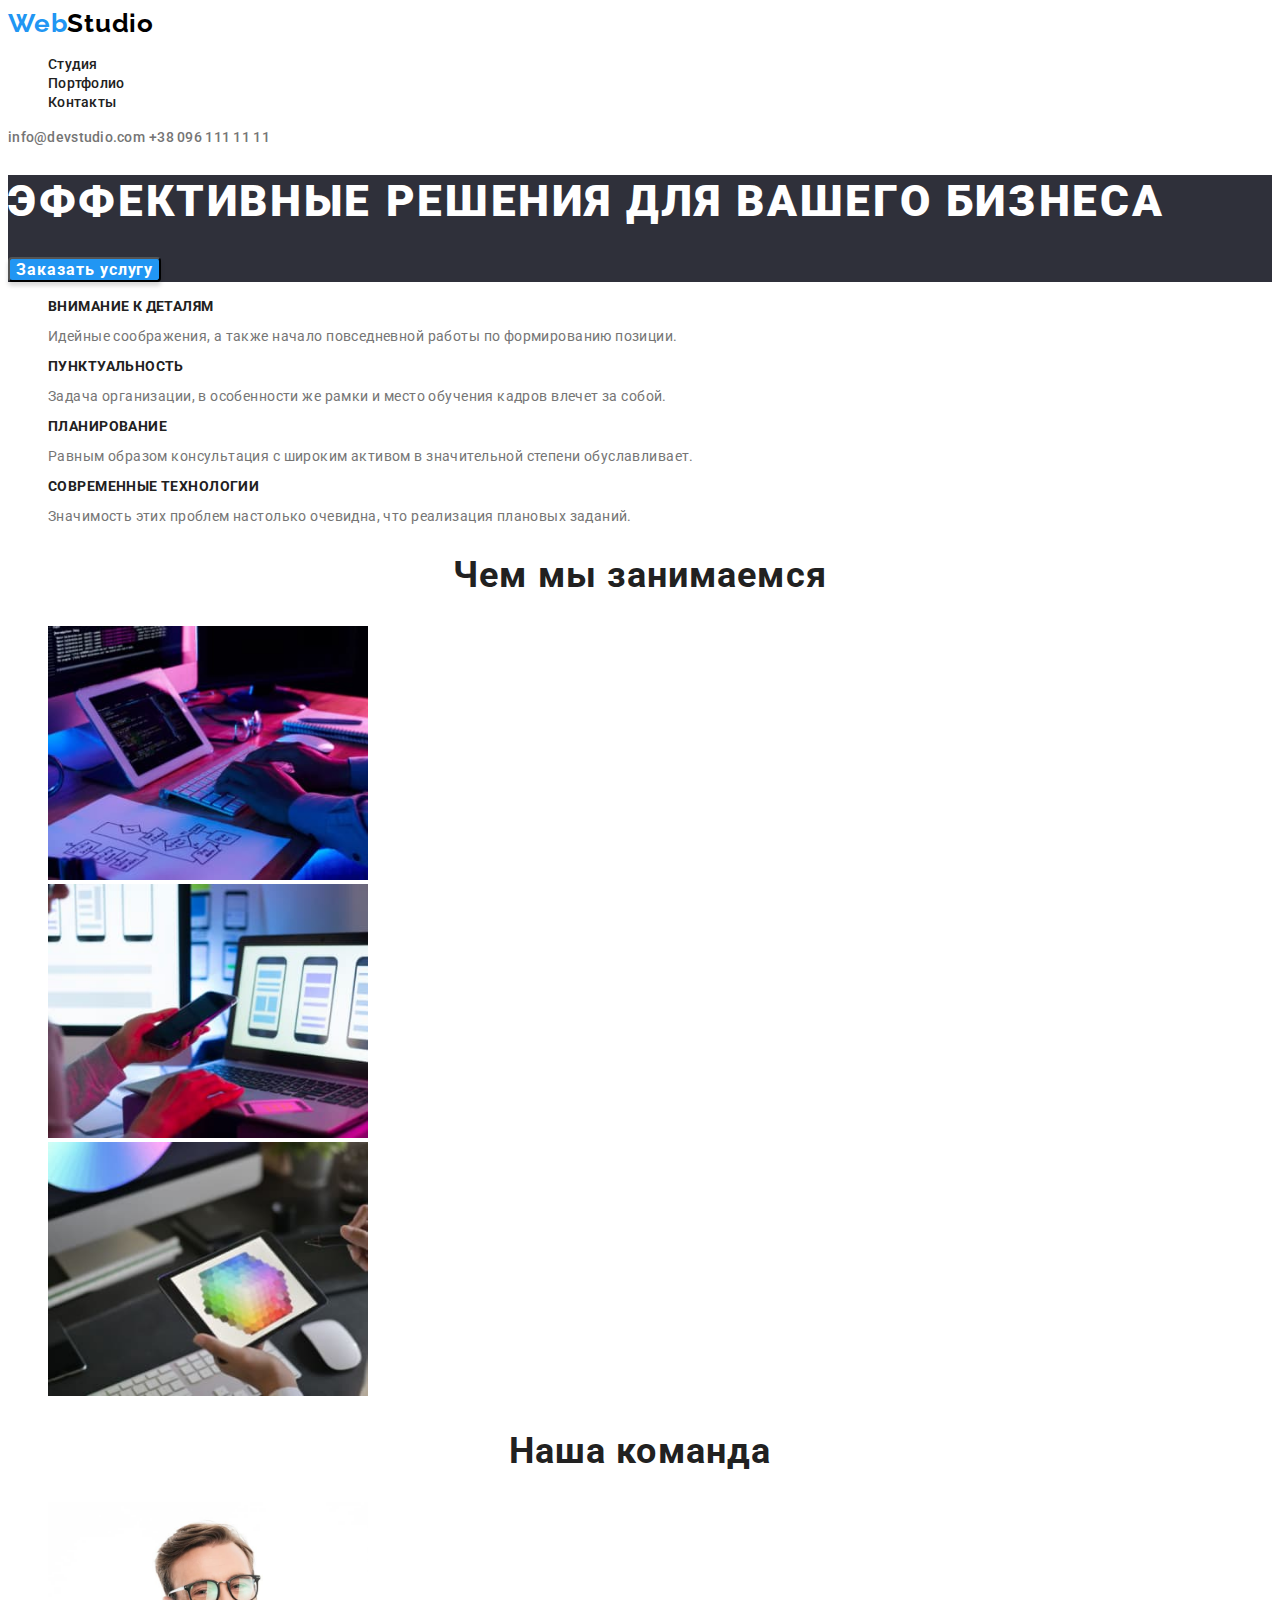
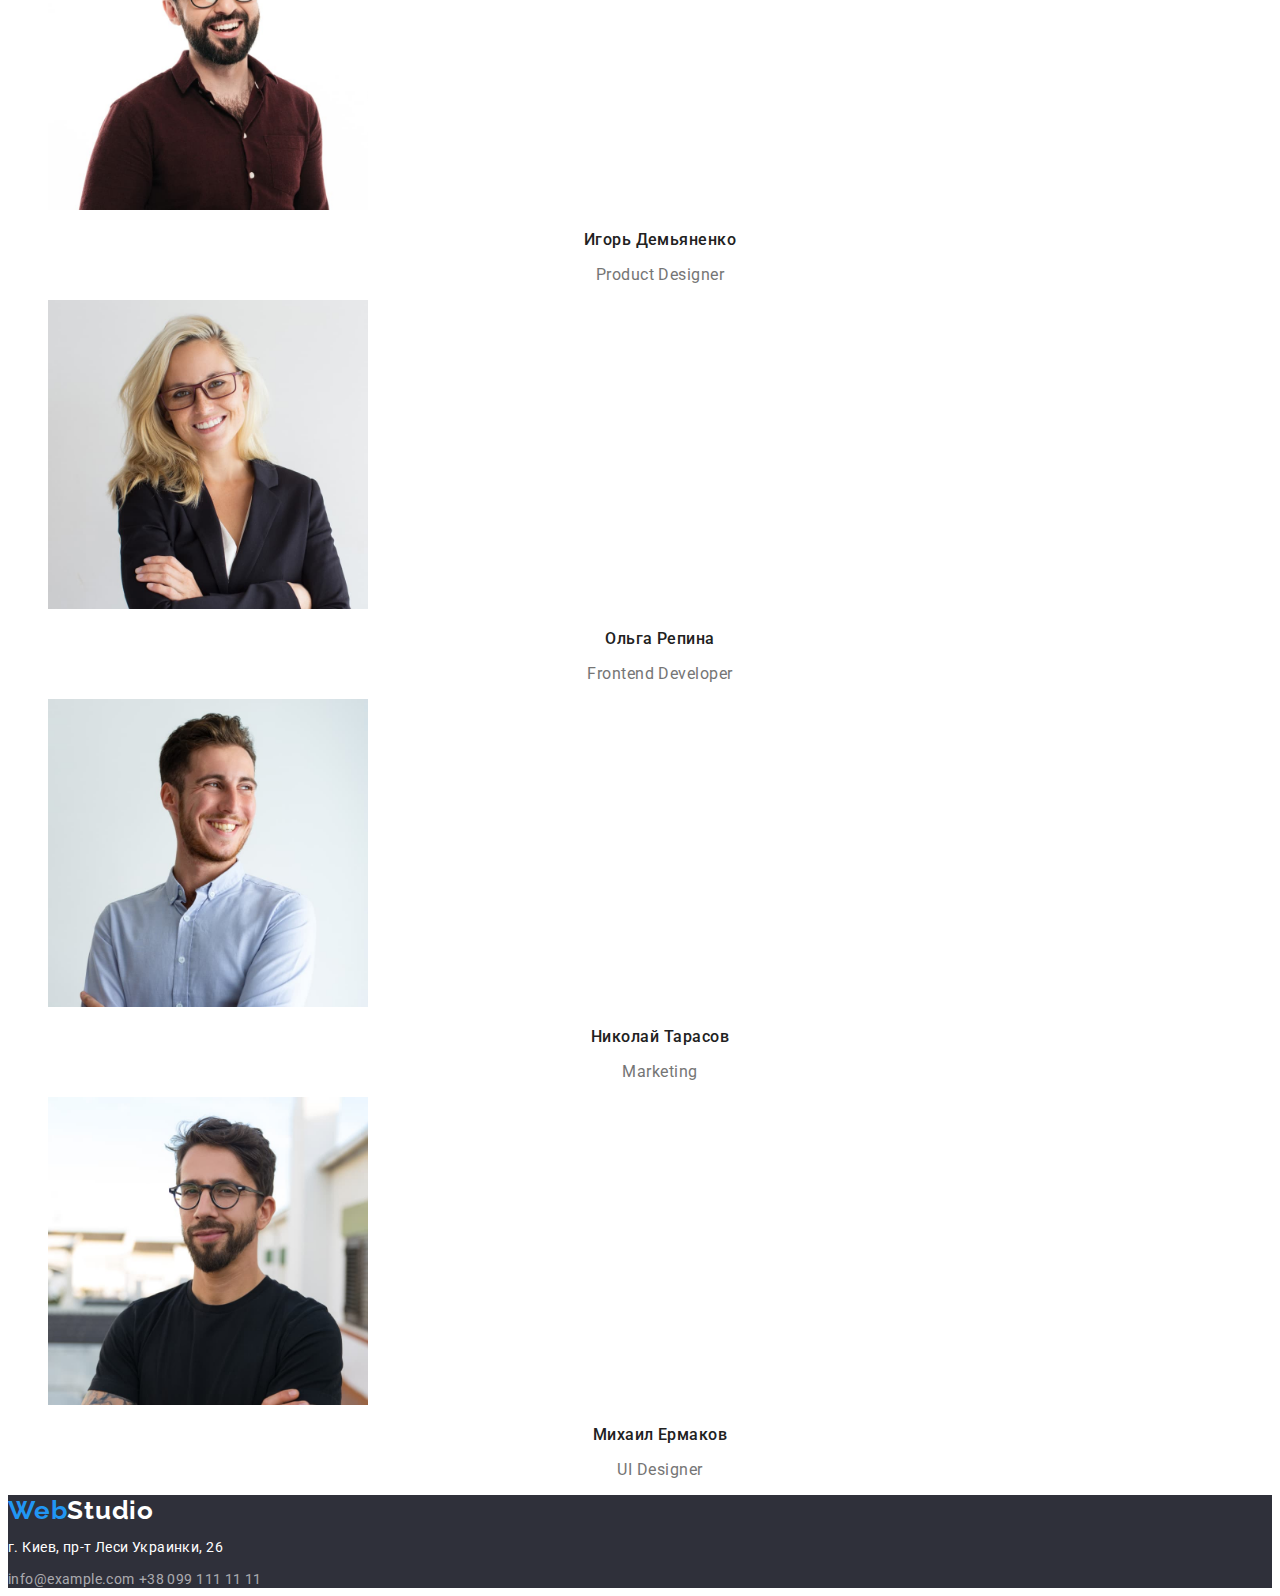
==== commit b469af07: "исправленно" ====
--- a/index.html
+++ b/index.html
@@ -7,7 +7,7 @@
     <title>Студия</title>
 <link rel="preconnect" href="https://fonts.googleapis.com">
 <link rel="preconnect" href="https://fonts.gstatic.com" crossorigin>
-<link href="https://fonts.googleapis.com/css2?family=Raleway:wght@700&family=Roboto:wght@400;500;700&display=swap"
+<link href="https://fonts.googleapis.com/css2?family=Raleway:wght@700&family=Roboto:wght@400;500;700;900&display=swap"
     rel="stylesheet">
     <link rel="stylesheet" href="css/styles.css">
 </head>
@@ -41,23 +41,23 @@
             <!--Особенности-->
             <ul class="list">
                 <li>
-                    <h3 class="project-titl">Внимание к деталям</h3>
-                    <p class="project-text">Идейные соображения, а также начало повседневной работы по формированию позиции.</p>
+                    <h3 class="peculiarities-titl">Внимание к деталям</h3>
+                    <p class="peculiarities-text">Идейные соображения, а также начало повседневной работы по формированию позиции.</p>
                 </li>
                 <li>
-                    <h3 class="project-titl">Пунктуальность</h3>
-                    <p class="project-text">Задача организации, в особенности же рамки и место обучения кадров влечет за собой.</p></li>
+                    <h3 class="peculiarities-titl">Пунктуальность</h3>
+                    <p class="peculiarities-text">Задача организации, в особенности же рамки и место обучения кадров влечет за собой.</p></li>
                 <li>
-                    <h3 class="project-titl">Планирование</h3>
-                    <p class="project-text">Равным образом консультация с широким активом в значительной степени обуславливает.</p></li>
+                    <h3 class="peculiarities-titl">Планирование</h3>
+                    <p class="peculiarities-text">Равным образом консультация с широким активом в значительной степени обуславливает.</p></li>
                 <li>
-                    <h3 class="project-titl">Современные технологии</h3>
-                    <p class="project-text">Значимость этих проблем настолько очевидна, что реализация плановых заданий.</p></li>
+                    <h3 class="peculiarities-titl">Современные технологии</h3>
+                    <p class="peculiarities-text">Значимость этих проблем настолько очевидна, что реализация плановых заданий.</p></li>
             </ul>
         </section>
         <section>
             <!--Чем мы занимаемся-->
-            <h2 class="project-titl">Чем мы занимаемся</h2>
+            <h2 class="headlines">Чем мы занимаемся</h2>
             <ul class="list">
                 <li>
                     <img src="images/img1.jpg" alt="програмирование" width="320" />
@@ -72,38 +72,38 @@
         </section>
         <section>
             <!--Наша команда-->
-            <h2 class="project-titl">Наша команда</h2>
+            <h2 class="headlines">Наша команда</h2>
                 <ul class="list">
                     <li>
                         <img src="images/card1.jpg"alt="Игорь Демьяненко"width="320">
-                        <h3 class="project-titl">Игорь Демьяненко</h3>
-                        <p class="project-text">Product Designer</p>
+                        <h3 class="team-titl">Игорь Демьяненко</h3>
+                        <p class="team-text">Product Designer</p>
                     </li>
                     <li>     
                         <img src="images/card2.jpg"alt="Ольга Репина" width="320">
-                        <h3 class="project-titl">Ольга Репина</h3>
-                        <p class="project-text">Frontend Developer</p>
+                        <h3 class="team-titl">Ольга Репина</h3>
+                        <p class="team-text">Frontend Developer</p>
                     </li>
                     <li>            
                         <img src="images/card3.jpg" alt="Николай Тарасов" width="320">
-                        <h3 class="project-titl">Николай Тарасов</h3>
-                        <p class="project-text">Marketing</p>
+                        <h3 class="team-titl">Николай Тарасов</h3>
+                        <p class="team-text">Marketing</p>
                     </li>
                     <li>
                         <img src="images/card4.jpg"alt="Михаил Ермаков"width="320">
-                        <h3 class="project-titl">Михаил Ермаков</h3>
-                        <p class="project-text">UI Designer</p>
+                        <h3 class="team-titl">Михаил Ермаков</h3>
+                        <p class="team-text">UI Designer</p>
                     </li>
             </ul>
         </section>
     </main>
     <footer>
         <!--Подвал-->
-    <a href="" class="logo link"><span class="logo-one">Web</span><span class="logo-two">Studio</span></a>
+    <a href="" class="logo link"><span class="logo-one">Web</span><span class="logo-two-footer">Studio</span></a>
     <address>
         <p class="address">г. Киев, пр-т Леси Украинки, 26</p>
-        <a class="address-contact" href="mailto:info@example.com">info@example.com</a>
-        <a class="address-contact" href="tel:+380991111111">+38 099 111 11 11</a>
+        <a class="address-contact link" href="mailto:info@example.com">info@example.com</a>
+        <a class="address-contact link" href="tel:+380991111111">+38 099 111 11 11</a>
     </address>
     </footer>
 </body>
--- a/css/styles.css
+++ b/css/styles.css
@@ -6,6 +6,7 @@
   --second-background: #2f303a;
   --focus-color: #2196f3;
   --secondary-color: #757575;
+  --color-title: #212121;
 }
 .list {
   color: var(--color-text);
@@ -24,7 +25,7 @@
   font-style: normal;
   font-weight: bold;
   font-size: 26px;
-  line-height: 31px;
+  line-height: 1, 19;
   /* identical to box height */
   letter-spacing: 0.03em;
 }
@@ -33,6 +34,9 @@
 }
 .logo-two {
   color: var(--color-text);
+}
+.logo-two-footer {
+  color: #ffffff;
 }
 /*site nab */
 .site-nav a {
@@ -41,7 +45,7 @@
   font-style: normal;
   font-weight: 500;
   font-size: 14px;
-  line-height: 16px;
+  line-height: 1, 14;
   letter-spacing: 0.02em;
   text-decoration: none;
 }
@@ -54,7 +58,7 @@
   font-style: normal;
   font-weight: 500;
   font-size: 14px;
-  line-height: 16px;
+  line-height: 1, 14;
   letter-spacing: 0.02em;
   color: var(--secondary-color);
 }
@@ -71,7 +75,7 @@
   font-style: normal;
   font-weight: 900;
   font-size: 44px;
-  line-height: 60px;
+  line-height: 1, 36;
   letter-spacing: 0.06em;
   text-transform: uppercase;
   color: #ffffff;
@@ -81,12 +85,12 @@
   font-style: normal;
   font-weight: bold;
   font-size: 16px;
-  line-height: 30px;
+  line-height: 1, 88;
   display: flex;
   align-items: center;
   text-align: center;
   letter-spacing: 0.06em;
-
+  cursor: pointer;
   color: #ffffff;
   background: #2196f3;
   box-shadow: 0px 4px 4px rgba(0, 0, 0, 0.15);
@@ -99,41 +103,99 @@
   box-shadow: 0px 4px 4px rgba(0, 0, 0, 0.15);
   border-radius: 4px;
 }
+/*peculiarities*/
+.peculiarities-titl {
+  font-family: var(--primary-font-family);
+  font-style: normal;
+  font-weight: bold;
+  font-size: 14px;
+  line-height: 1, 14;
+  letter-spacing: 0.03em;
+  text-transform: uppercase;
+  color: var(--color-title);
+}
+.peculiarities-text {
+  font-family: var(--primary-font-family);
+  font-style: normal;
+  font-weight: normal;
+  font-size: 14px;
+  line-height: 1, 71;
+  letter-spacing: 0.03em;
+  color: var(--secondary-color);
+}
+.headlines {
+  font-family: var(--primary-font-family);
+  font-style: normal;
+  font-weight: bold;
+  font-size: 36px;
+  line-height: 1, 17;
+  text-align: center;
+  letter-spacing: 0.03em;
+  color: var(--color-title);
+}
+/*team*/
+.team-titl {
+  font-family: var(--primary-font-family);
+  font-style: normal;
+  font-weight: 500;
+  font-size: 16px;
+  line-height: 1, 19;
+  text-align: center;
+  letter-spacing: 0.03em;
+  color: var(--color-title);
+}
+.team-text {
+  font-family: var(--primary-font-family);
+  font-style: normal;
+  font-weight: normal;
+  font-size: 16px;
+  line-height: 1, 19;
+  text-align: center;
+  letter-spacing: 0.03em;
+  color: var(--secondary-color);
+}
 /*button*/
-.button {
-  font-family: var(--primary-font-family);
-  font-style: normal;
-  font-weight: 500;
-  font-size: 16px;
-  line-height: 26px;
-  /* identical to box height, or 162% */
-  letter-spacing: 0.03em;
+.portfolio-button {
+  color: var(--color-title);
   background-color: #f5f4fa;
-  color: #212121;
+  font-family: inherit;
+  font-weight: 500;
+  font-size: 16px;
+  line-height: 1.62;
+  text-align: center;
+  letter-spacing: 0.03em;
+  cursor: pointer;
+  border: none;
+}
+.portfolio-button:hover,
+.portfolio-button:focus {
+  color: #ffffff;
+  background-color: #2196f3;
+}
+.button-nav:focus,
+.button-nav:hover {
+  background-color: var(--focus-color);
+  color: #ffffff;
+  box-shadow: 0px 3px 1px rgba(0, 0, 0, 0.1), 0px 1px 2px rgba(0, 0, 0, 0.08),
+    0px 2px 2px rgba(0, 0, 0, 0.12);
   border-radius: 4px;
 }
-
-.button :focus,
-.button :hover {
-  background-color: var(--focus-color);
-  color: #ffffff;
-}
 /*projects*/
-.project-title {
+.project-titl {
   font-family: var(--primary-font-family);
   font-style: normal;
   font-weight: bold;
   font-size: 18px;
-  line-height: 36px;
+  line-height: 2;
   letter-spacing: 0.06em;
-  color: #212121;
+  color: var(--color-title);
 }
 .project-text {
   font-family: var(--primary-font-family);
   font-style: normal;
   font-weight: normal;
   font-size: 16px;
-  line-height: 30px;
+  line-height: 1, 88;
   letter-spacing: 0.03em;
   color: var(--secondary-color);
 }
@@ -146,7 +208,7 @@
   font-style: normal;
   font-weight: normal;
   font-size: 14px;
-  line-height: 24px;
+  line-height: 1, 71;
   letter-spacing: 0.03em;
   color: #ffffff;
 }
@@ -155,7 +217,7 @@
   font-style: normal;
   font-weight: normal;
   font-size: 14px;
-  line-height: 24px;
+  line-height: 1, 71;
   letter-spacing: 0.03em;
   color: rgba(255, 255, 255, 0.6);
 }
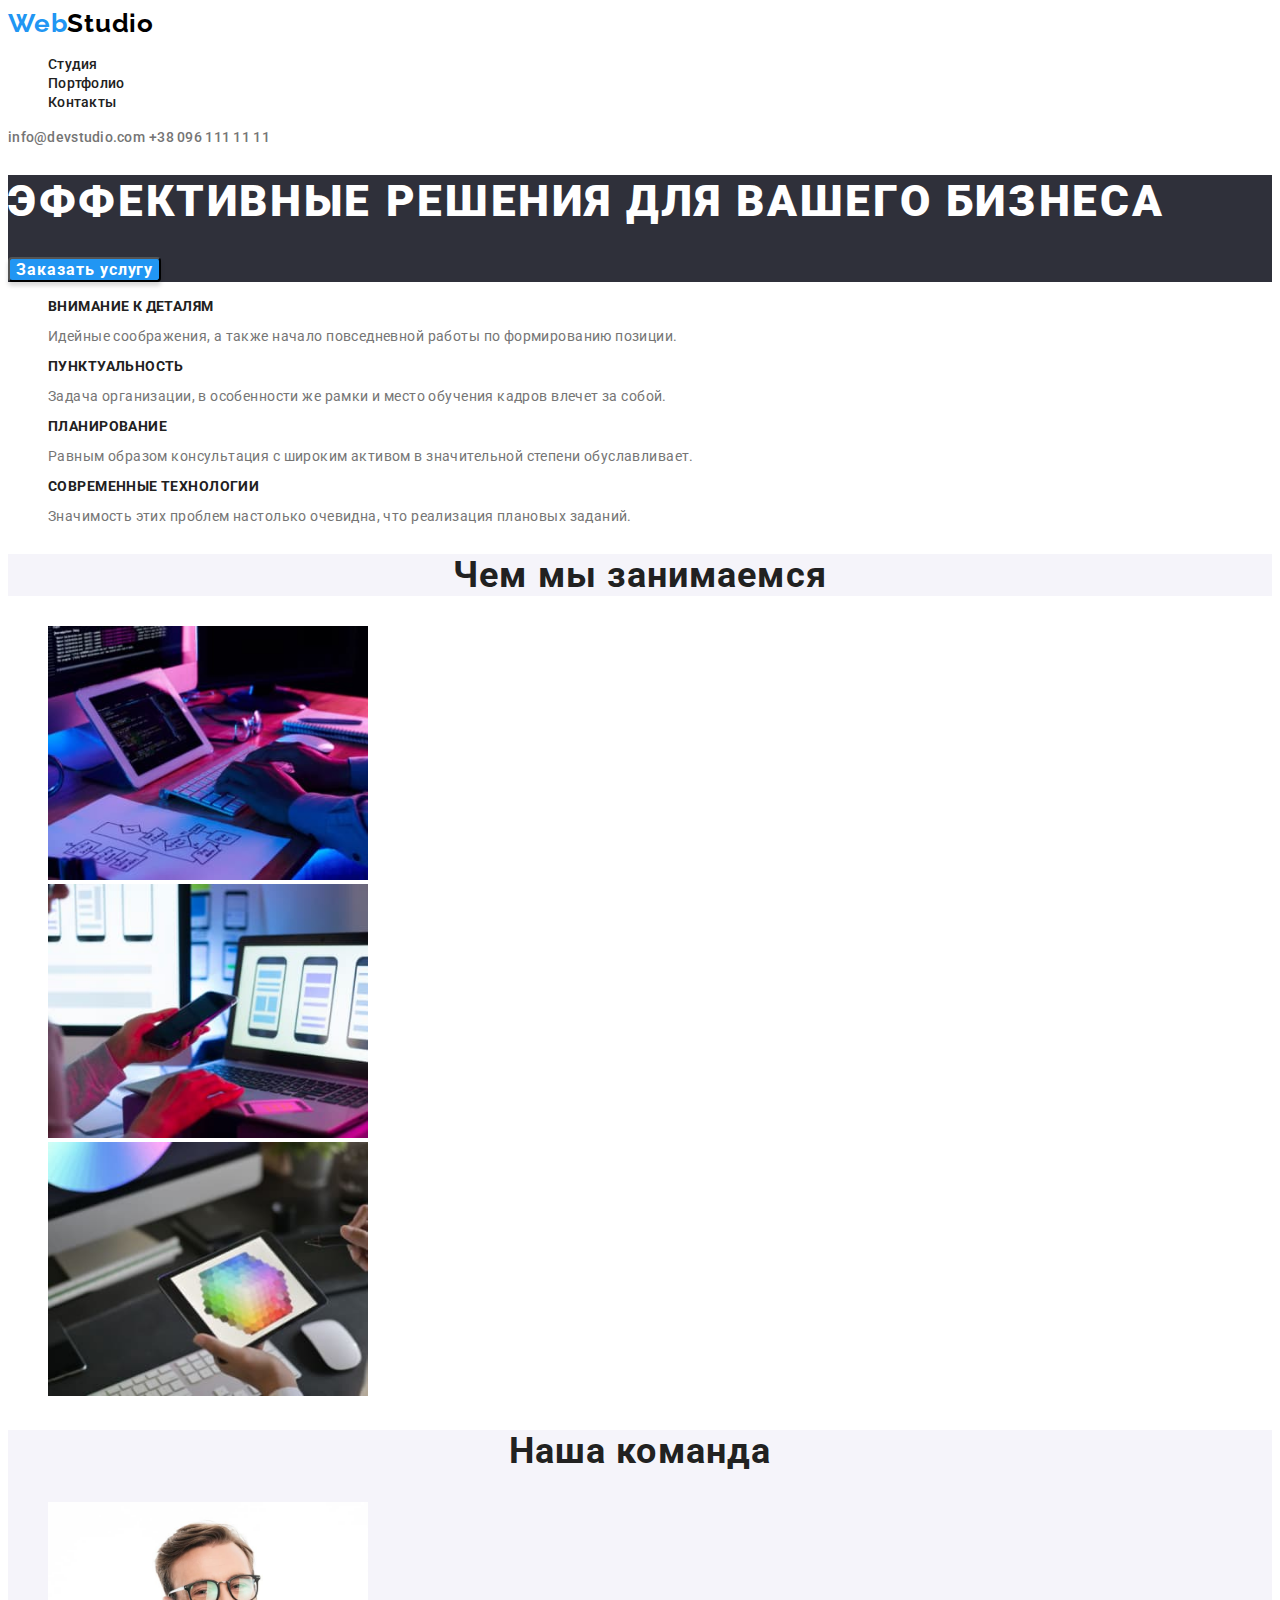
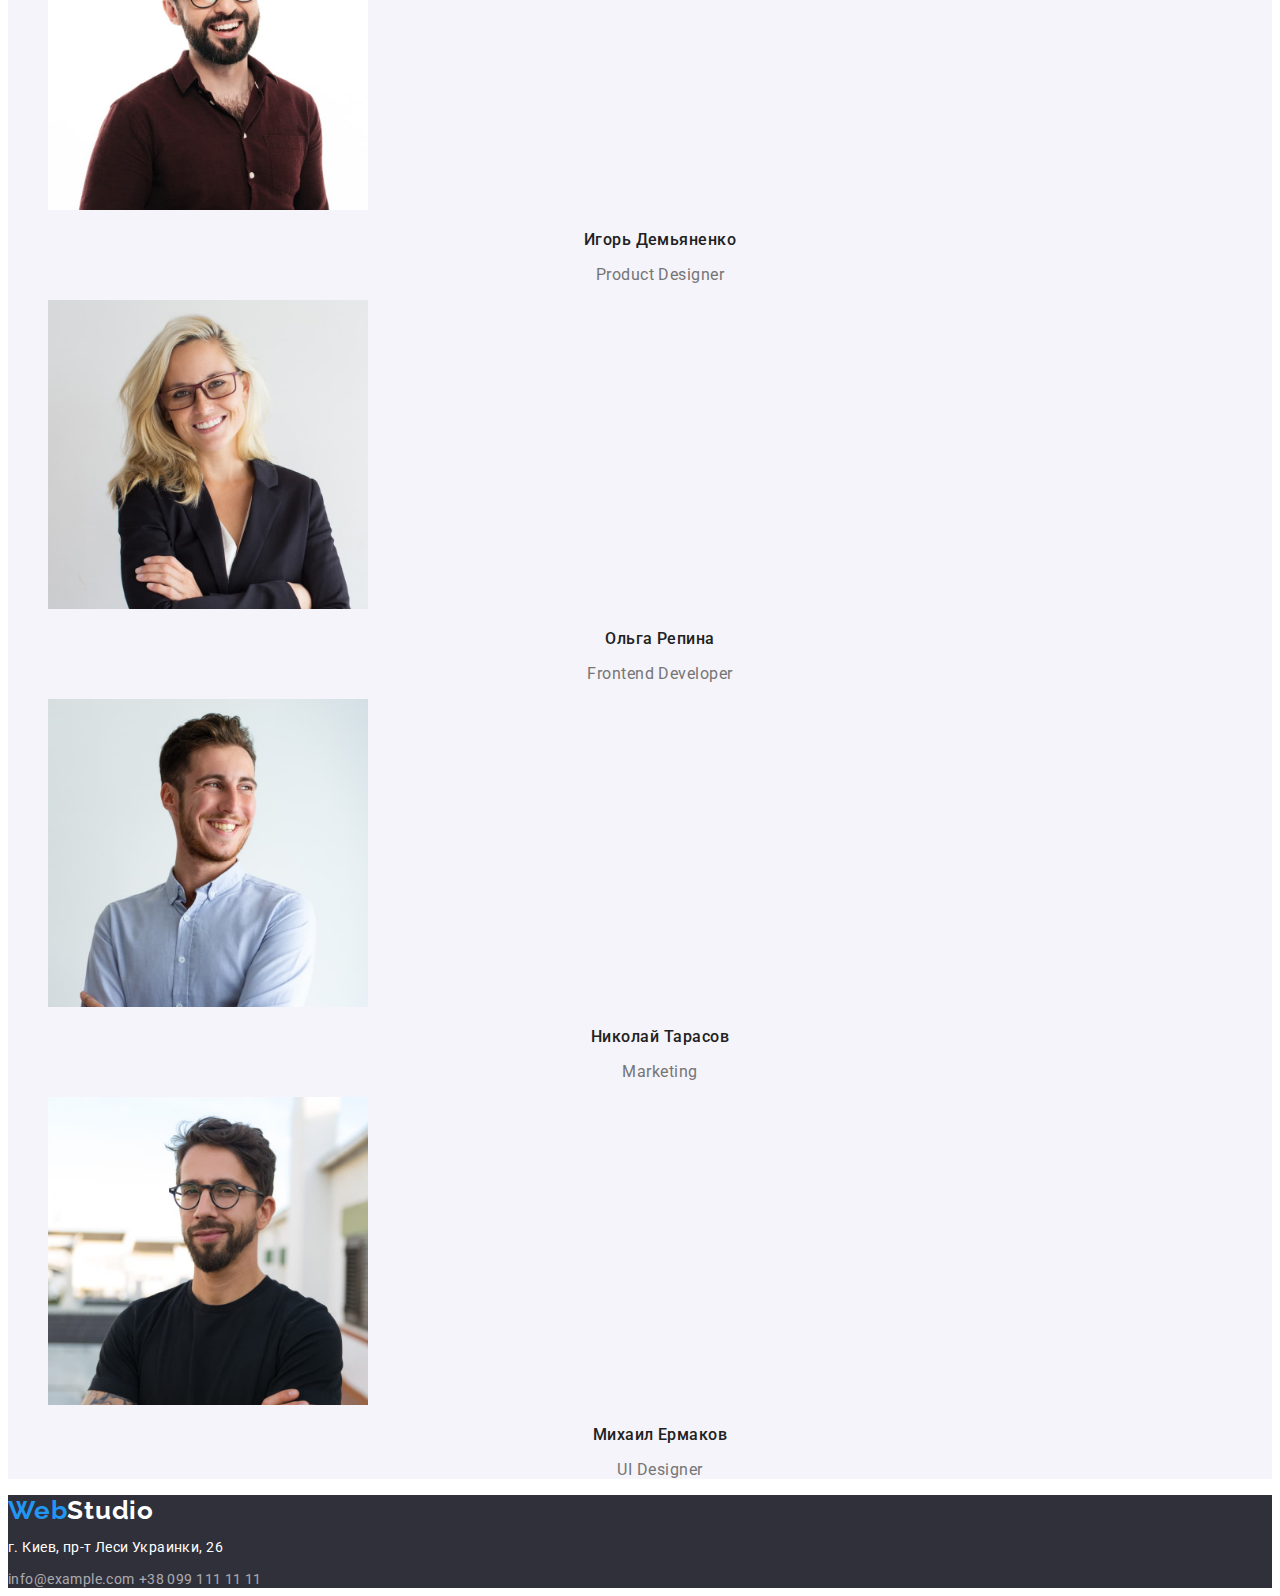
==== commit b63d1a66: "исправленно" ====
--- a/index.html
+++ b/index.html
@@ -70,7 +70,7 @@
                 </li>
             </ul>
         </section>
-        <section>
+        <section class="bacground-section">
             <!--Наша команда-->
             <h2 class="headlines">Наша команда</h2>
                 <ul class="list">
--- a/css/styles.css
+++ b/css/styles.css
@@ -123,6 +123,9 @@
   letter-spacing: 0.03em;
   color: var(--secondary-color);
 }
+.bacground-section {
+  background: #f5f4fa;
+}
 .headlines {
   font-family: var(--primary-font-family);
   font-style: normal;
@@ -132,6 +135,7 @@
   text-align: center;
   letter-spacing: 0.03em;
   color: var(--color-title);
+  background: #f5f4fa;
 }
 /*team*/
 .team-titl {
